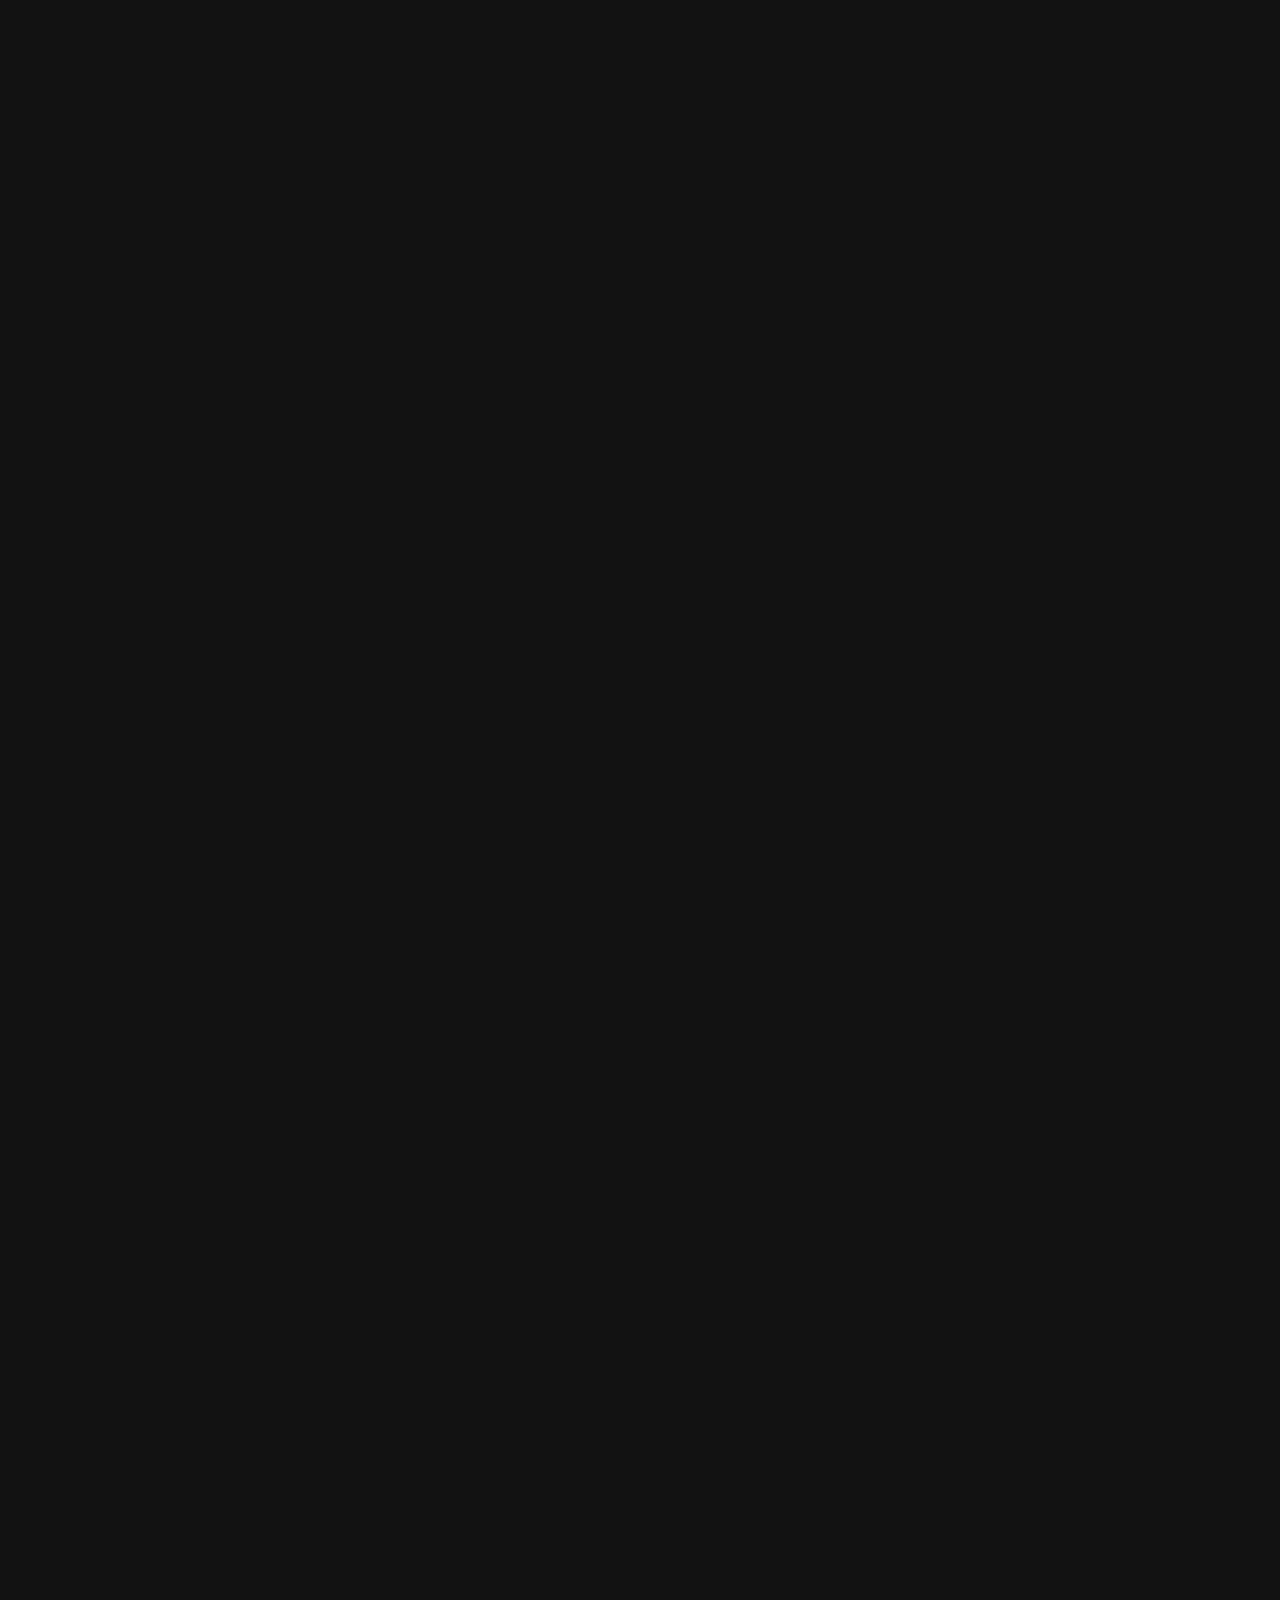
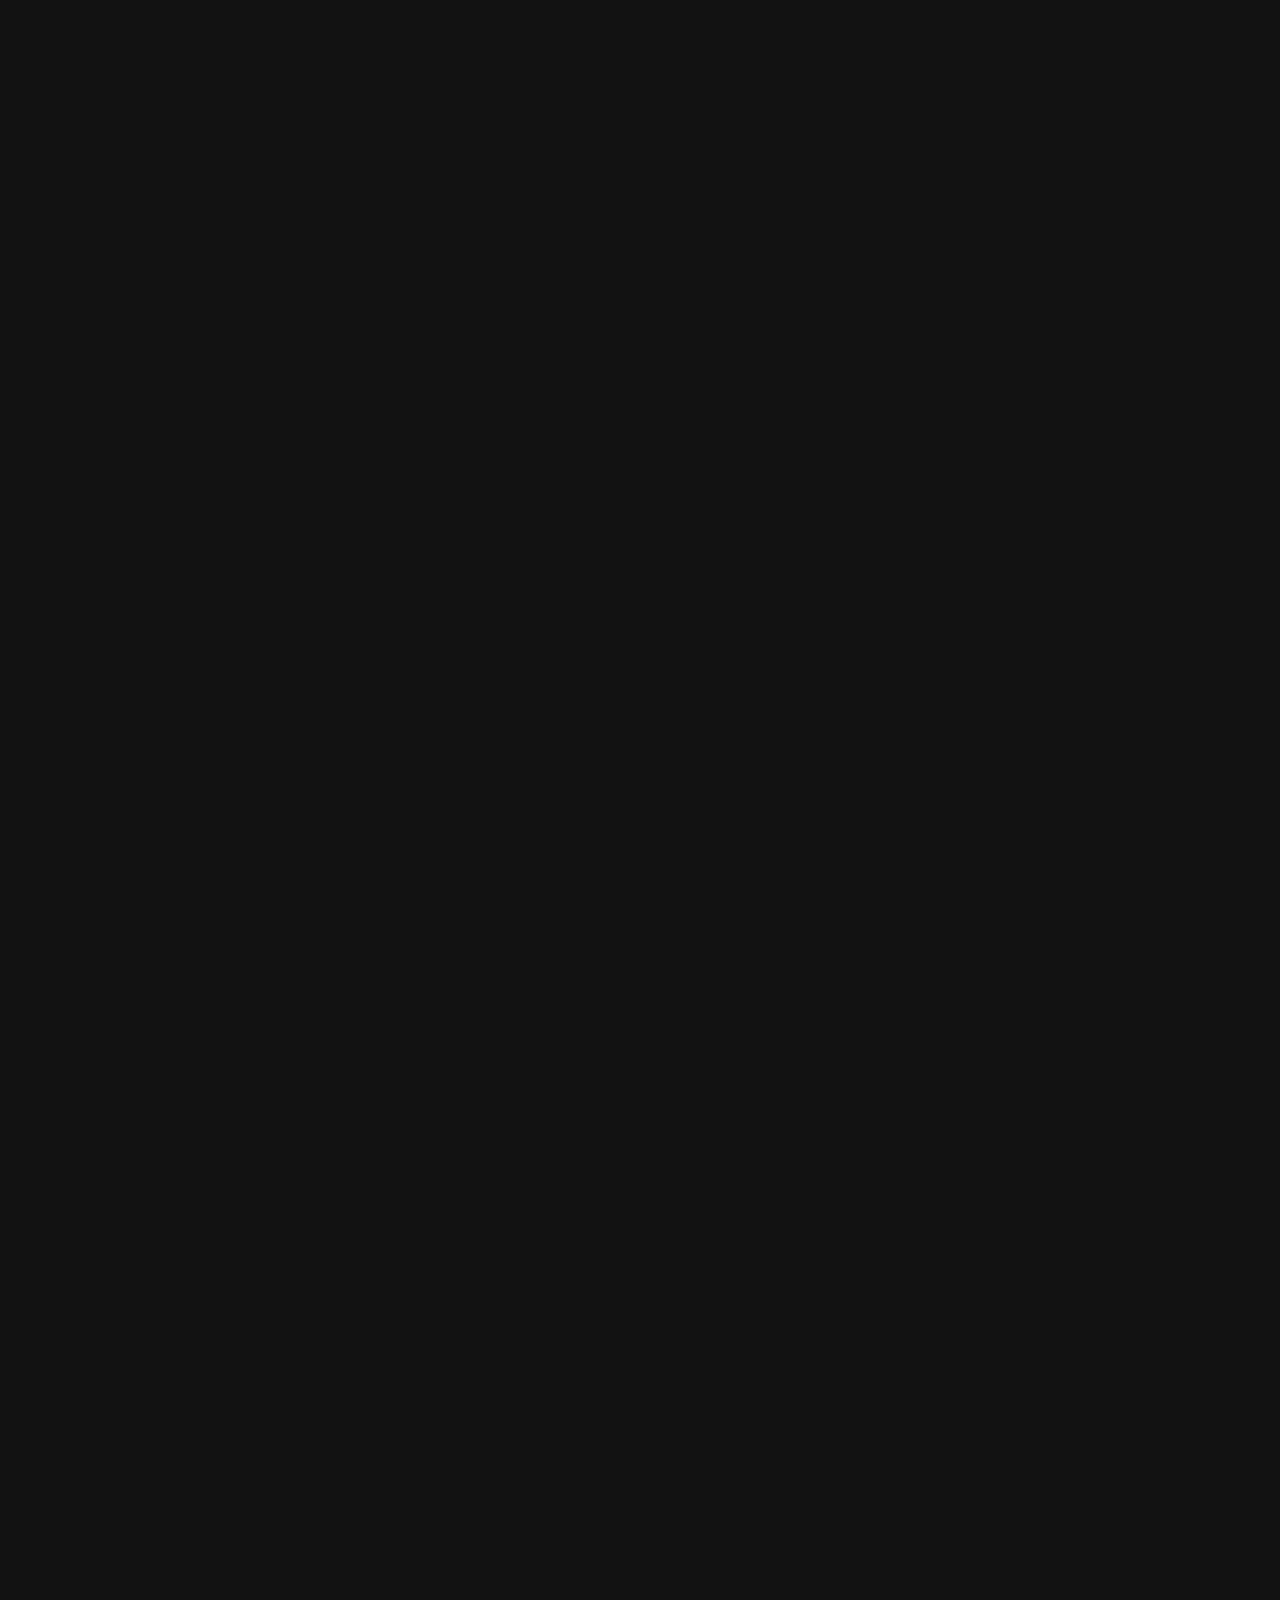
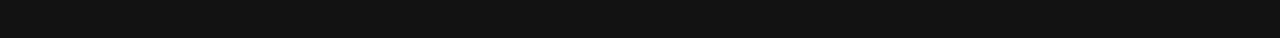
==== index.html @ 4ba75c96 "test" ====
<!DOCTYPE html> 
<html lang="en">
    <head>
        <meta charset="UTF-8">
        <meta name="viewport" content="width=device-width, initial-scale=1.0">
        <title>The Qubic India Academy</title>
        <link rel="stylesheet" href="styles.css">
        <link rel="preconnect" href="https://fonts.googleapis.com">
        <link href="https://fonts.googleapis.com/css2?family=Montserrat:wght@400;700&family=Roboto:wght@400;500&display=swap" rel="stylesheet">
        <link rel="stylesheet" href="https://cdnjs.cloudflare.com/ajax/libs/font-awesome/6.0.0-beta3/css/all.min.css">
        <link rel="preload" href="https://fonts.googleapis.com/css2?family=Montserrat:wght@400;700&display=swap" as="style">
    </head>
    
<body>
    <!-- Navbar -->
    <nav class="navbar scroll-animate fade-in" style="margin-top: 1%;">
        <!-- Logo Section -->
        <span class="logo">Qubic India</span>
    
        <!-- Hamburger Menu -->
        <div class="hamburger" onclick="toggleMenu()">
            <span></span>
            <span></span>
            <span></span>
        </div>
    
        <!-- Navbar Links -->
        <div class="navbar-links">
            <a href="#home">Home</a>
            <a href="#promotion">Join Us</a>
            <a href="#contact">Contact Us</a>
        </div>
    </nav>
    
    
    <!-- Intro Section -->
    <section class="intro scroll-animate fade-in-up">
        <div class="intro-overlay" id="home">
            <h1 class="intro-title">The Qubic India Academy-Qubic India Academys: <span>"Where Passion Meets Prosperity"</span></h1>
            <p class="intro-subtitle">www.theQubic India Academy.org</p>
            <p class="intro-description">The Qubic India Academy offers a unique opportunity to cultivate and monetize your passion.</p>
            <a href="#contact" class="intro-button">Contact Us</a>
        </div>
    </section>

    <!-- Hero Section -->
    <section class="hero scroll-animate fade-in-up">
        <div class="hero-content">
            <h1>Where Passion Meets Prosperity</h1>
            <p>Your platform to inspire, innovate, and connect with like-minded individuals.</p>
            <a href="#discover" class="button">Discover More</a>
            <a href="#contact" class="button">Contact Us</a>
        </div>
        <img src="hero.jpeg" alt="Hero Image" class="hero-image scroll-animate zoom-in">
    </section>

<!-- Combined Promotion Section -->
<section class="promotion-section scroll-animate fade-in-up" id="promotion">
    <div class="promotion-container">
        <h2>Promote Your Passion with Us</h2>
        <p>Join our platform to gain visibility, connect with students, and share your knowledge in our active WhatsApp community. Choose your role and start building your presence with us today.</p>
        
        <!-- Image Collage -->
        <div class="product-container">
            <div class="product-card">
              <img src="collage1.jpeg" alt="Laptop Image">
              <h3>School Qubic</h3>
              <p>College Professor</p>
              <p>Online</p>
              <a href="https://chat.whatsapp.com/Lqp42fAuw1m9SaA9fBCMUI" class="button">Register</a>
            </div>
            <div class="product-card">
              <img src="collage2.jpeg" alt="Laptop Image">
              <h3>University Qubic</h3>
              <p>School Tutors</p>
              <p>Online</p>
              <a href="https://chat.whatsapp.com/Dmw1UHShYeO2arxTDkaR04" class="button">Register</a>
            </div>
            <div class="product-card">
                <img src="collage3.jpeg" alt="Laptop Image">
                <h3>Students</h3>
                <p>School</p>
                <p>College</p>
                <a href="https://chat.whatsapp.com/CHOreCdn60x6KGXf3pSgVW" class="button">Register</a>
            </div>
            <div class="product-card">
                <img src="collage1.jpeg" alt="Laptop Image">
                <h3>Job Seekers</h3>
                <p>Teachers</p>
                <p>Lecturers</p>
                <a href="https://chat.whatsapp.com/BmWNM4pApH83PEam8hCL2c" class="button">Register</a>
            </div>
          </div>

        <!-- Join Button -->
        <button class="join-button" onclick="redirectToForm()">Be a Part of Us</button>
    </div>




    <!-- Contact Form Section -->
    <section class="contact scroll-animate fade-in-up" id="contact">
        <h2>Let's Connect</h2>
        <form action="https://formsubmit.co/academyqubic@gmail.com" method="POST">
            <input type="text" name="name" placeholder="Your Name" required>
            <input type="email" name="email" placeholder="Your Email" required>
            <textarea name="message" placeholder="Your Message" required></textarea>
            <button type="submit">Submit</button>
        </form>
    </section>

    <!-- Footer -->
    <footer class="footer scroll-animate fade-in">
        <p>Contact us at: academyqubic@gmail.com | +91 8095178797 </p>
        <div class="socials">
            <a href="https://www.instagram.com/qubic.india/profilecard/?igsh=MXRkcHRwcWY1dXB5aw==">Instagram</a>
            <a href="https://www.instagram.com/qubic.india/profilecard/?igsh=MXRkcHRwcWY1dXB5aw==">X</a>
            <a href="https://www.instagram.com/qubic.india/profilecard/?igsh=MXRkcHRwcWY1dXB5aw==">Facebook</a>
        </div>
        <p>&copy; 2024 The Qubic India Academy</p>
    </footer>

    <script src="scripts.js"></script>
</body>
</html>
---- styles.css ----
/* General styles */
* {
    margin: 0;
    padding: 0;
    box-sizing: border-box;
}
body {
    font-family: 'Roboto', sans-serif;
    background-color: #121212;
    color: #e0e0e0;
    line-height: 1.6;
}
a {
    text-decoration: none;
    color: inherit;
    transition: color 0.3s ease;
}
a:hover {
    color: #f9a825;
}

/* Navbar */
/* General Navbar Styles */
.navbar {
    display: flex;
    justify-content: space-between;
    align-items: center;
    padding: 1rem 2rem;
    background-color: rgb(74 74 74 / 85%);
    backdrop-filter: blur(2px);
    box-shadow: inset -4px -3px 17px 8px rgb(61 61 61 / 50%);
    border-radius: 10px;
    margin: 0 auto;
    max-width: 1486px;
    position: sticky;
    top: 0;
    z-index: 1000;
    transition: background-color 0.3s ease;
}

/* Logo */
.logo {
    font-family: 'Montserrat', sans-serif;
    font-size: 1.8rem;
    font-weight: 700;
    color: #f9a825;
    transition: color 0.3s ease;
}

.logo:hover {
    color: #ffc107;
}

/* Navbar Links */
.navbar-links {
    display: none; /* Hidden initially */
    flex-direction: column;
    align-items: flex-start;
    gap: 1rem;
    background-color: rgb(74 74 74 / 90%);
    position: absolute;
    top: 100%;
    right: 1rem;
    padding: 1rem;
    border-radius: 10px;
    box-shadow: 0px 4px 8px rgba(0, 0, 0, 0.2);
    z-index: 999;
}

.navbar-links.active {
    display: flex;
}

.navbar-links a {
    color: #e0e0e0;
    font-size: 1rem;
    font-weight: 500;
    padding: 0.5rem 1rem;
    border-radius: 5px;
    transition: background-color 0.3s ease, color 0.3s ease;
}

.navbar-links a:hover {
    background-color: #333;
    color: #f9a825;
}

/* Hamburger Icon */
.hamburger {
    display: flex;
    flex-direction: column;
    justify-content: center;
    align-items: center;
    gap: 5px;
    cursor: pointer;
    position: sticky;
    top: 0;
}

.hamburger span {
    width: 25px;
    height: 3px;
    background-color: #e0e0e0;
    transition: background-color 0.3s ease;
}

.hamburger:hover span {
    background-color: #f9a825;
}

/* Responsive Design */
@media (max-width: 768px) {
    .navbar-links {
        width: auto;
    }
}

@media (min-width: 769px) {
    .navbar-links {
        display: flex;
        flex-direction: row;
        gap: 2rem;
        position: static;
        background: none;
        box-shadow: none;
        padding: 0;
    }

    .hamburger {
        display: none; /* Hide hamburger on larger screens */
    }
}

/* Intro Section */
.intro {
    background-image: url('images/background.jpg');
    background-size: cover;
    background-position: center;
    background-repeat: no-repeat;
    padding: 8rem 1rem;
    color: #f0f0f0;
    text-align: center;
    position: relative;
    display: flex;
    align-items: center;
    justify-content: center;
    height: 100vh;
    overflow: hidden;
    border-radius: 15px;
    margin: 1rem auto;
    max-width: 1200px;
}
.intro-overlay {
    background: rgba(0, 0, 0, 0.75);
    backdrop-filter: blur(10px);
    padding: 3rem;
    border-radius: 15px;
    box-shadow: 0px 8px 20px rgba(0, 0, 0, 0.5);
    position: relative;
    width: 90%;
    max-width: 800px;
}
.intro-title {
    font-size: 3rem;
    font-family: 'Montserrat', sans-serif;
    font-weight: 700;
    margin-bottom: 1.5rem;
}
.intro-title span {
    color: #f9a825;
    font-style: italic;
}
.intro-subtitle {
    font-size: 1.2rem;
    margin-bottom: 1.5rem;
}
.intro-description {
    font-size: 1.2rem;
    max-width: 600px;
    margin: 0 auto 2rem auto;
}
.intro-button {
    padding: 0.8rem 1.8rem;
    background-color: #f9a825;
    color: #121212;
    border-radius: 25px;
    font-size: 1.1rem;
    font-weight: 500;
    transition: background 0.3s, transform 0.2s;
}
.intro-button:hover {
    background-color: #ffc107;
    transform: scale(1.05);
}

/* Hero, Programs, and Other Sections */
.section {
    margin: 2rem auto;
    max-width: 1200px;
    border-radius: 15px;
    padding: 3rem;
    color: #e0e0e0;
    background: rgba(20, 20, 20, 0.9);
    backdrop-filter: blur(5px);
}
.hero, .programs, .collage, .contact {
    margin: 1rem;
}
.section h2 {
    font-family: 'Montserrat', sans-serif;
    font-size: 2.2rem;
    margin-bottom: 1.5rem;
}

/* Hero Section */
/* Hero Section */
.hero {
    display: flex;
    align-items: center;
    padding: 5rem 1rem;
    background-color: rgba(30, 30, 30, 0.9);
    backdrop-filter: blur(5px);
    border-radius: 15px;
    text-align: left;
    flex-wrap: wrap;
    margin: 1rem auto;
    max-width: 1200px;
}

.hero-content {
    flex: 1 1 60%; /* Allows content to take up 60% of width */
    max-width: 600px;
    padding: 1rem;
    animation: fadeIn 2s ease-in;
}

.hero-content h1 {
    font-family: 'Montserrat', sans-serif;
    font-size: 2.5rem;
    font-weight: bold;
    margin-bottom: 1rem;
    color: #f0f0f0;
}

.hero-content p {
    font-size: 1.2rem;
    line-height: 1.6;
    color: #d3d3d3;
    margin-bottom: 1.5rem;
}

.hero-image {
    flex: 1 1 40%; /* Allows image to take up 40% of width */
    max-width: 400px;
    animation: fadeInRight 2s ease-in;
    border-radius: 15px;
    overflow: hidden;
    margin-left: 1rem;
}

.button {
    display: inline-block;
    margin-top: 1rem;
    padding: 0.7rem 1.5rem;
    color: #333;
    background-color: #f9a825;
    border-radius: 20px;
    font-weight: 500;
    transition: background 0.3s, transform 0.2s;
    text-align: center;
}
.button:hover {
    background-color: #ffc107;
    transform: scale(1.05);
}

/* Programs Section */
.programs {
    background-image: url('programs-background.jpeg');
    background-size: cover;
    background-position: center;
    background-repeat: no-repeat;
    padding: 3rem;
    text-align: center;
    color: #fff;
    border-radius: 15px;
}
.programs-container {
    background: rgba(0, 0, 0, 0.6);
    padding: 2rem;
    border-radius: 15px;
    max-width: 800px;
    margin: 0 auto;
}

/* Collage Section */

/* Contact Section */
/* Contact Section */
.contact {
    padding: 4rem 2rem;
    text-align: center;
    background-color: rgba(20, 20, 20, 0.9);
    backdrop-filter: blur(5px);
    border-radius: 15px;
    margin: 2rem auto;
    max-width: 800px;
    box-shadow: 0px 8px 20px rgba(0, 0, 0, 0.3);
}

.contact h2 {
    font-family: 'Montserrat', sans-serif;
    font-size: 2rem;
    color: #f9a825;
    margin-bottom: 1.5rem;
}

.contact p {
    font-size: 1.1rem;
    color: #d3d3d3;
    margin-bottom: 2rem;
    line-height: 1.6;
}

.contact form {
    display: flex;
    flex-direction: column;
    gap: 1.2rem;
    max-width: 600px;
    margin: 0 auto;
}

.contact input, .contact textarea {
    padding: 1rem;
    border: 1px solid #555;
    border-radius: 10px;
    background-color: #333;
    color: #e0e0e0;
    font-size: 1rem;
    transition: border-color 0.3s ease;
}

.contact input:focus, .contact textarea:focus {
    outline: none;
    border-color: #f9a825;
}

.contact textarea {
    resize: vertical;
    min-height: 150px;
}

.contact button {
    padding: 1rem;
    background-color: #f9a825;
    color: #121212;
    font-size: 1.1rem;
    font-weight: 500;
    border: none;
    border-radius: 10px;
    cursor: pointer;
    transition: background-color 0.3s ease, transform 0.2s ease;
}

.contact button:hover {
    background-color: #ffc107;
    transform: scale(1.05);
}


/* Footer */
.footer {
    padding: 2rem;
    text-align: center;
    background-color: rgba(20, 20, 20, 0.9);
    border-radius: 15px;
    margin: 1rem auto;
    max-width: 1200px;
}
.socials a {
    font-size: 1.5rem;
    margin: 0 0.5rem;
    color: #f9a825;
    transition: color 0.3s;
}
.socials a:hover {
    color: #ffc107;
}

/* Animations */
@keyframes fadeIn {
    from { opacity: 0; }
    to { opacity: 1; }
}
@keyframes fadeInRight {
    from { opacity: 0; transform: translateX(50px); }
    to { opacity: 1; transform: translateX(0); }
}
@keyframes fadeInUp {
    from { opacity: 0; transform: translateY(20px); }
    to { opacity: 1; transform: translateY(0); }
}
@keyframes zoomIn {
    from { opacity: 0; transform: scale(0.8); }
    to { opacity: 1; transform: scale(1); }
}

/* Scroll Animation Styles */
.scroll-animate {
    opacity: 0;
    transition: opacity 0.5s ease, transform 0.5s ease;
}

.animate.fade-in-up {
    animation: fadeInUp 0.8s forwards;
}

.animate.fade-in {
    animation: fadeIn 0.8s forwards;
}

.animate.zoom-in {
    animation: zoomIn 0.8s forwards;
}

/* Responsive Adjustments */
@media (max-width: 768px) {
    .navbar {
        padding: 1rem 1.5rem;
    }
    .navbar a {
        font-size: 0.9rem;
        padding: 0.4rem 0.8rem;
    }
    .logo {
        font-size: 1.5rem;
    }
    .intro-title {
        font-size: 1.7rem;
    }
    .intro-description {
        font-size: 1rem;
    }
    .intro-button {
        font-size: 1rem;
    }
    .hero-content, .hero-image {
        max-width: 100%;
    }
    .collage-content, .collage-images {
        flex: 1 1 100%;
    }
}
/* Promotion Section */
/* Promotion Section */
.promotion-section {
    padding: 4rem 2rem;
    text-align: center;
    background-color: rgba(20, 20, 20, 0.9);
    color: #e0e0e0;
    border-radius: 15px;
    margin: 2rem auto;
    max-width: 1000px;
    backdrop-filter: blur(5px);
}

.promotion-section h2 {
    font-family: 'Montserrat', sans-serif;
    font-size: 2.2rem;
    color: #f9a825;
    margin-bottom: 1.5rem;
}

.promotion-section p {
    font-size: 1.1rem;
    line-height: 1.6;
    margin-bottom: 2rem;
}

.join-button {
    padding: 0.8rem 1.8rem; /* Spacing for a comfortable clickable area */
    background-color: #f9a825; /* Primary yellow color */
    color: #121212; /* Dark text for good contrast */
    border: none; /* Remove any default browser border */
    border-radius: 25px; /* Rounded corners for modern look */
    font-size: 1.1rem; /* Font size for better readability */
    font-weight: 500; /* Medium weight for emphasis */
    cursor: pointer; /* Pointer cursor on hover */
    transition: background 0.3s, transform 0.2s; /* Smooth transition for hover effects */
    margin-top: 20px; /* Add space above the button */
}

.join-button:hover {
    background-color: #ffc107; /* Lighter yellow for hover */
    transform: scale(1.05); /* Slight zoom on hover for interactivity */
}

.product-container {
    display: flex;
    flex-wrap: wrap;
    justify-content: center;
    gap: 20px;
    margin-bottom: 20px; /* Add spacing below the cards */
}


/* Collage Images */
.collage-images {
    display: flex;
    flex-wrap: wrap;
    gap: 1.8rem;
    justify-content: center;
    margin-bottom: 2rem;
}

.collage-images img {
    width: 100%;
    max-width: calc(40% - 0.5rem);
    height: auto;
    border-radius: 15px;
    transition: transform 0.3s ease-in-out;
    object-fit: cover;
}
.collage-images img:hover {
    transform: scale(1.05);
    z-index: 1;
}

/* Modal for Join Form */
.modal {
    display: none;
    position: fixed;
    top: 0;
    left: 0;
    width: 100%;
    height: 100%;
    background: rgba(0, 0, 0, 0.7);
    justify-content: center;
    align-items: center;
    z-index: 1000;
    opacity: 0;
    transition: opacity 0.3s ease;
}

.modal-content {
    background-color: #333;
    padding: 2rem;
    border-radius: 10px;
    max-width: 500px;
    width: 100%;
    position: relative;
    text-align: left;
}

.modal-content h3 {
    color: #f9a825;
    margin-bottom: 1rem;
    text-align: center;
}

.modal-content input, .modal-content select {
    width: 100%;
    padding: 0.8rem;
    margin-bottom: 1rem;
    border-radius: 5px;
    border: none;
    background-color: #444;
    color: #e0e0e0;
}
.modal.show-modal {
    opacity: 1;
}

.close-button {
    position: absolute;
    top: 10px;
    right: 20px;
    font-size: 1.5rem;
    color: #fff;
    cursor: pointer;
}
.product-container {
    display: flex;
    flex-wrap: nowrap; /* Prevent wrapping */
    justify-content: space-between; /* Space between the cards */
    gap: 20px; /* Adjust gap if necessary */
}

.product-card {
    flex: 1; /* Distribute space equally among the cards */
    max-width: 300px; /* Fixed width */
    height: auto; /* Adjust height dynamically */
    display: flex;
    flex-direction: column;
    align-items: center;
    text-align: center;
    border: 1px solid #ddd;
    border-radius: 8px;
    overflow: hidden;
    box-shadow: 0 4px 8px rgba(0, 0, 0, 0.1);
    transition: transform 0.3s ease, box-shadow 0.3s ease; /* Smooth zoom transition */
    padding: 15px;
}

.product-card img {
    width: 100%;
    height: 200px; /* Ensures uniform image height */
    object-fit: cover;
    border-radius: 8px;
    margin-bottom: 15px; /* Space below image */
}

.product-card h3 {
    font-size: 1.1rem;
    margin: 10px -13px;
}

.product-card p {
    font-size: 1rem;
    color: #555;
    margin: 0px 0;
}

.product-card a.button {
    margin-top: 15px;
    padding: 10px 20px;
    text-decoration: none;
    color: #fff;
    background-color: #007bff;
    border-radius: 4px;
    transition: background-color 0.3s ease;
}

.product-card a.button:hover {
    background-color: #0056b3;
}

.product-card:hover {
    transform: scale(1.05); /* Slight zoom */
    box-shadow: 0 8px 16px rgba(0, 0, 0, 0.2); /* Enhance shadow */
}




/*form*/
.custom-form {
    max-width: 500px;
    margin: 50px auto;
    padding: 20px;
    background: #1e1e1e;
    border-radius: 8px;
    box-shadow: 0 4px 10px rgba(0, 0, 0, 0.5);
}

.custom-form h2 {
    text-align: center;
    margin-bottom: 20px;
    color: #ffcc00;
}

/* Form Fields */
.custom-form label {
    display: block;
    margin-bottom: 8px;
    font-weight: bold;
    color: #ffcc00;
}

.custom-form input,
.custom-form select,
.custom-form button {
    width: 100%;
    padding: 12px;
    margin-bottom: 15px;
    border: none;
    border-radius: 4px;
    box-sizing: border-box;
    background-color: #2b2b2b;
    color: #ffffff;
}

.custom-form input::placeholder,
.custom-form select::placeholder {
    color: #888888;
}

.custom-form input[type="checkbox"] {
    width: auto;
    margin-right: 10px;
}

.custom-form .checkbox-group label {
    display: flex;
    align-items: center;
    font-weight: normal;
}

/* Submit Button */
.custom-form button {
    background-color: #ffcc00;
    color: #333333;
    font-weight: bold;
    border: none;
    cursor: pointer;
    transition: all 0.3s ease-in-out;
}

.custom-form button:hover {
    background-color: #e6b800;
    transform: scale(1.02);
}

/* File Upload Styling */
.custom-form input[type="file"] {
    border: 1px solid #444444;
}

/* Responsive Design */
@media (max-width: 600px) {
    .custom-form {
        padding: 15px;
    }

    .custom-form button {
        font-size: 16px;
    }
    .product-container {
        display: flex; /* Keep flex layout */
        flex-direction: column; /* Stack cards vertically */
        align-items: center; /* Center the cards horizontally */
        gap: 20px; /* Add some spacing between the cards */
    }

    .product-card {
        max-width: 90%; /* Adjust card width to fit smaller screens */
    }
}
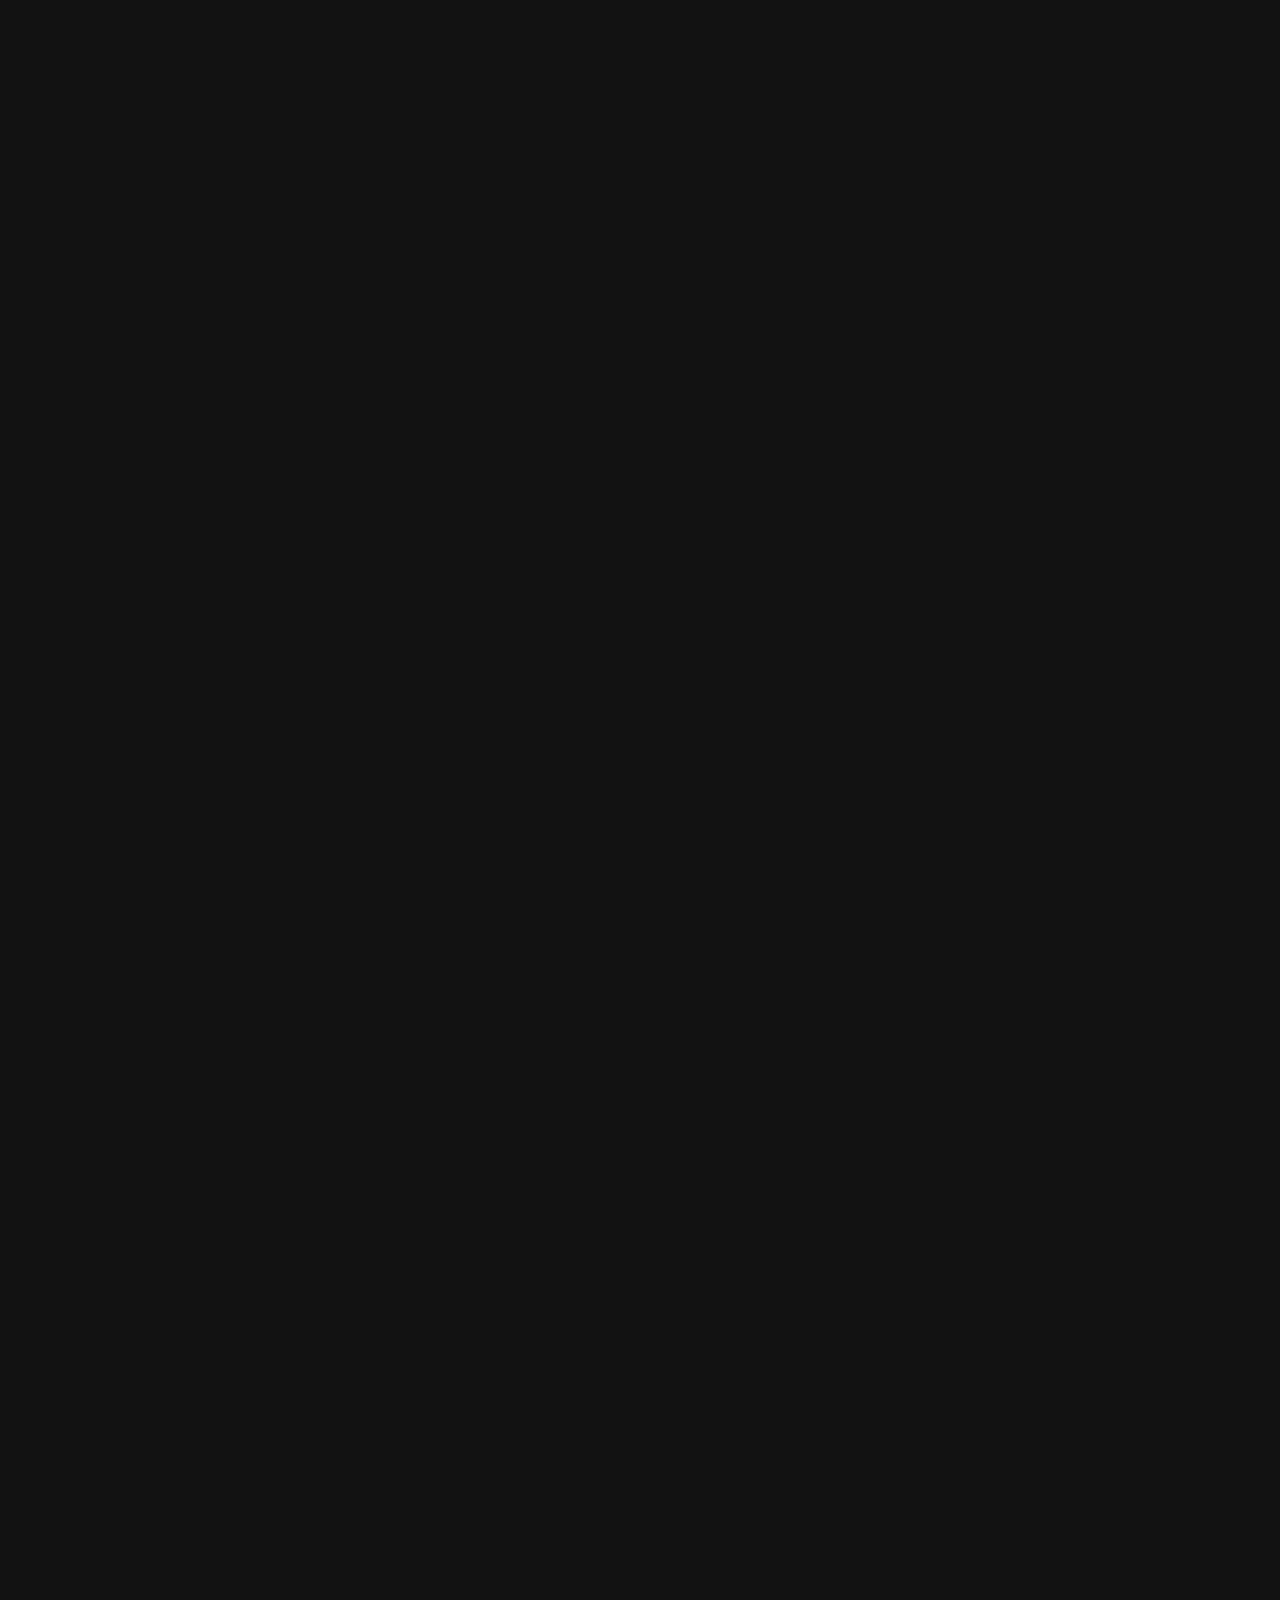
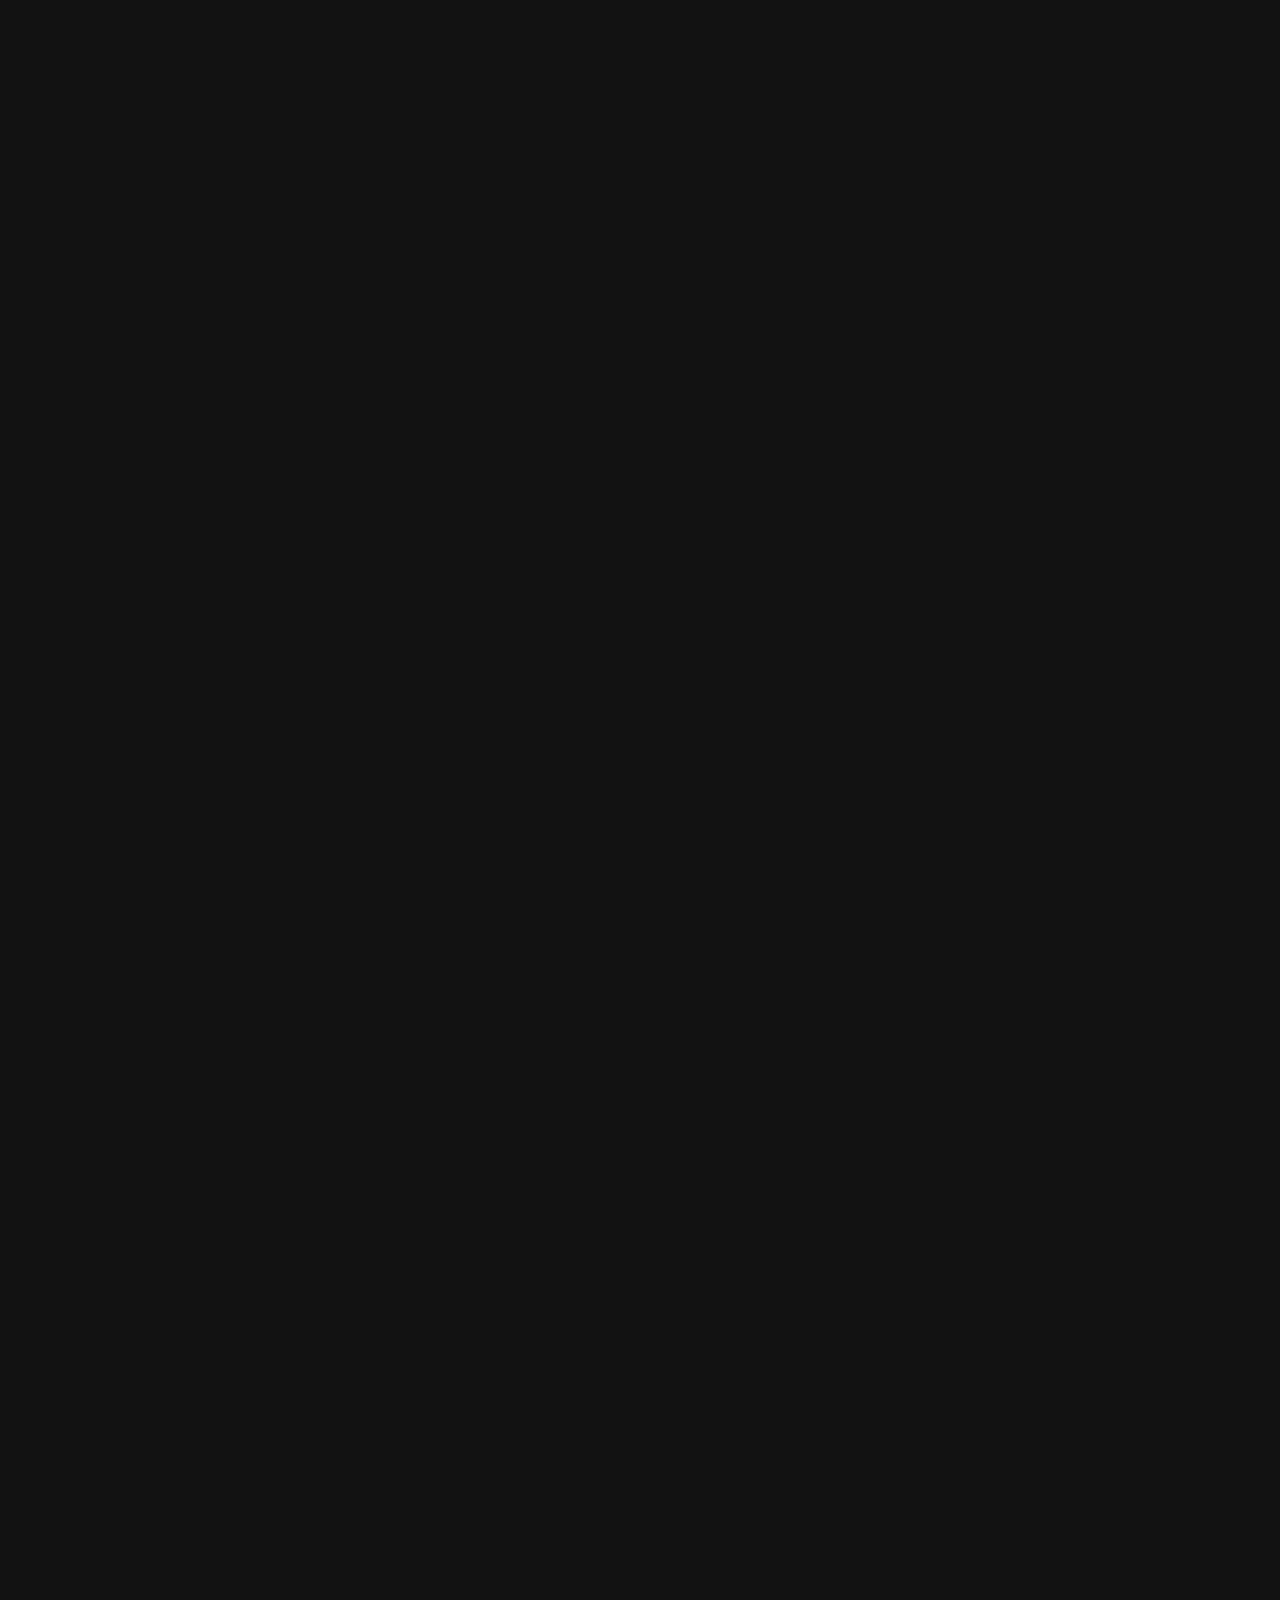
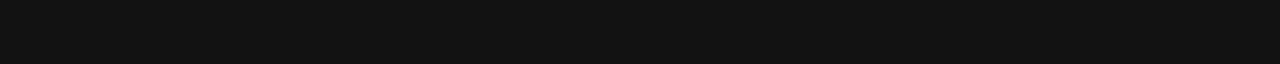
==== commit aca0771e: "Merge branch 'main' of https://github.com/Harsh-bansal03/testing" ====
--- a/index.html
+++ b/index.html
@@ -123,4 +123,8 @@
 
     <script src="scripts.js"></script>
 </body>
-</html>+<<<<<<< HEAD
+</html>
+=======
+</html>
+>>>>>>> 00c5694c468152fb9ebcb20680ae21822013376b
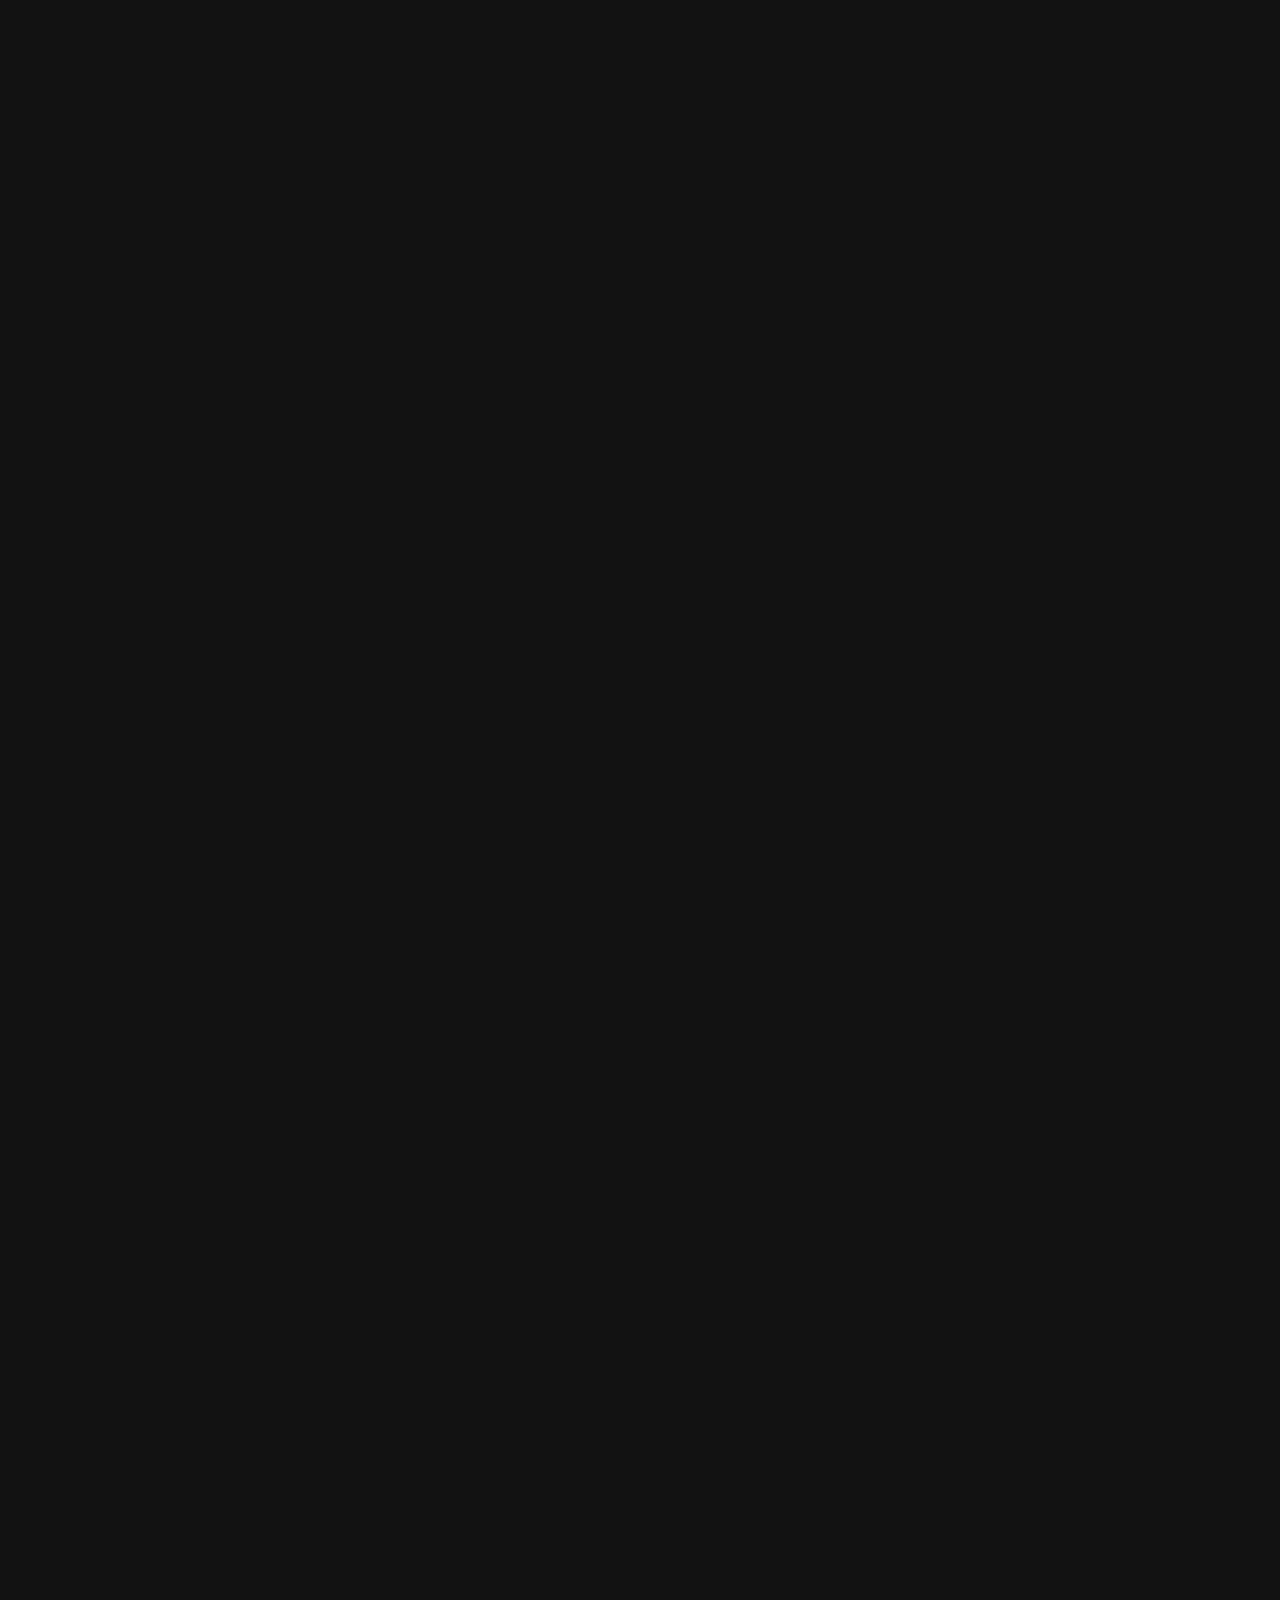
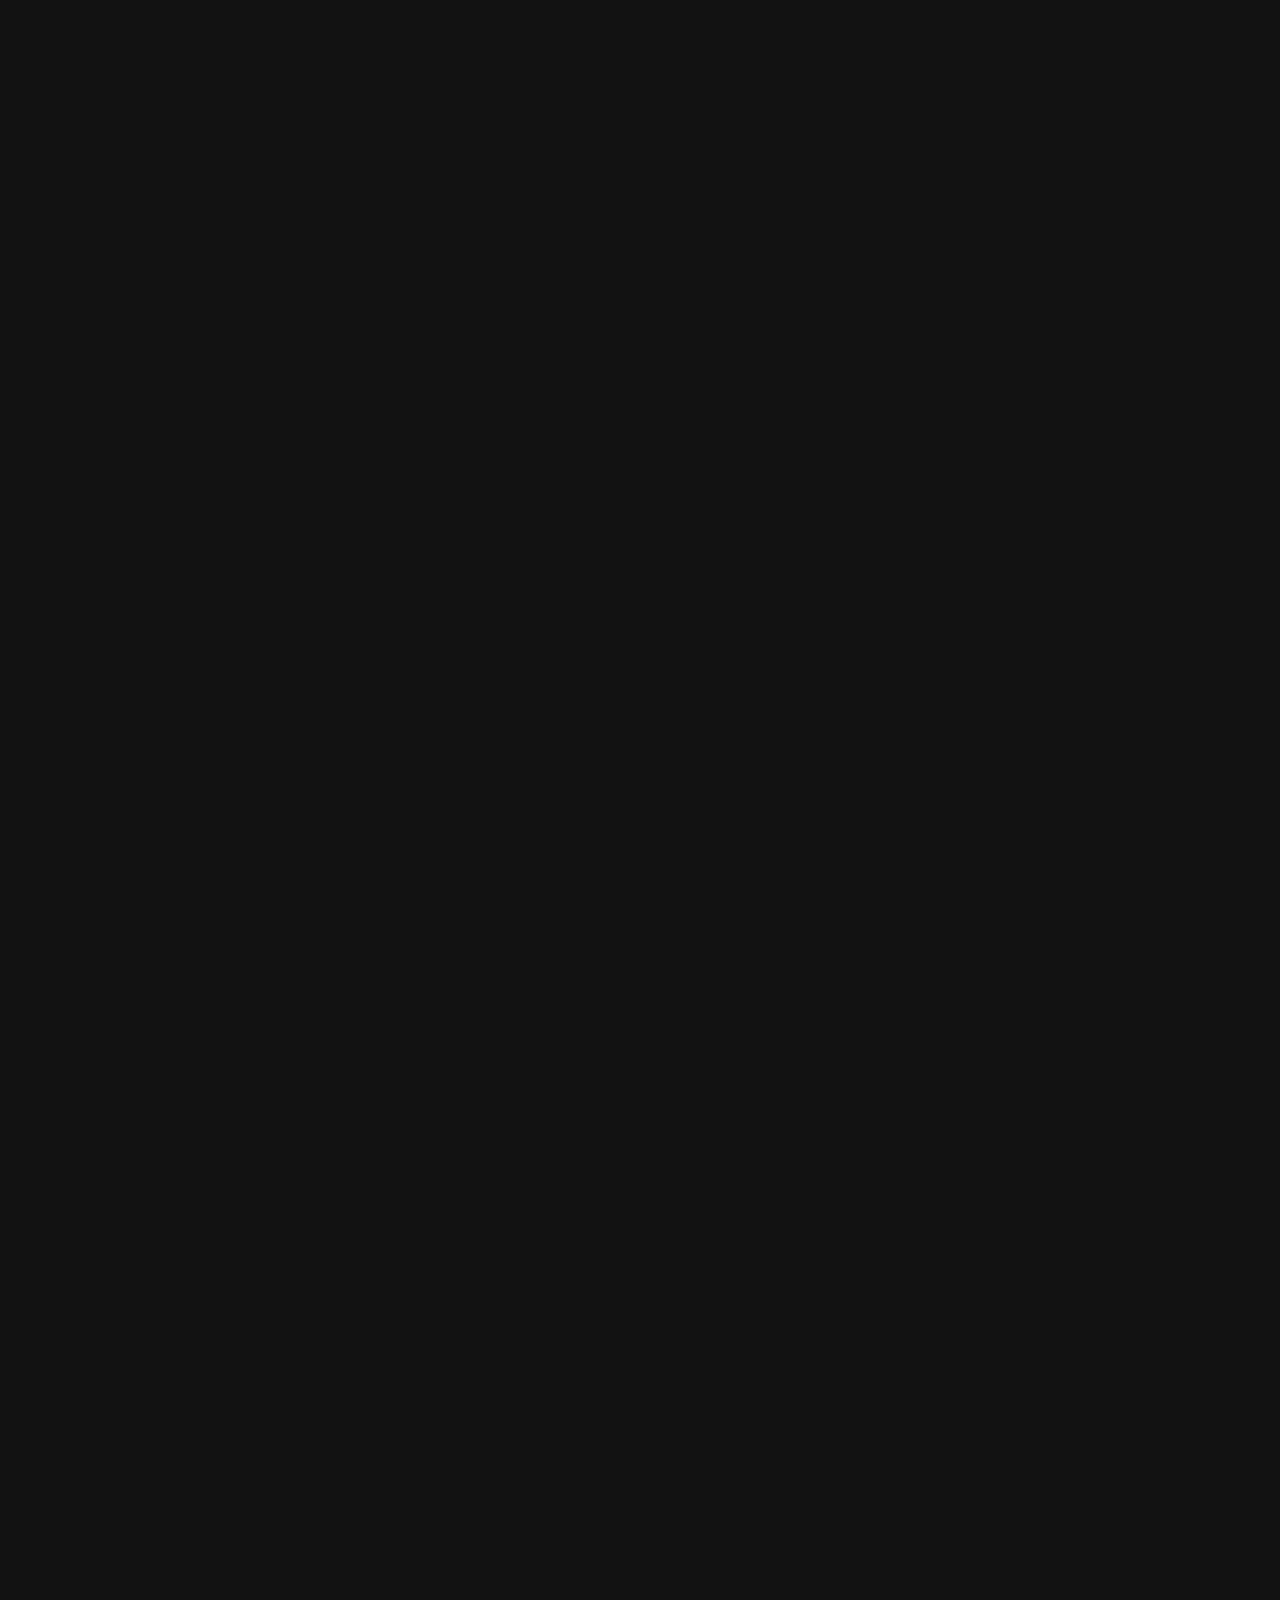
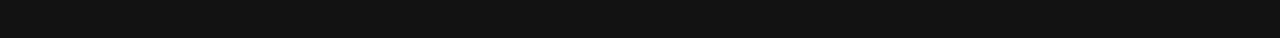
==== commit c97d776a: "index" ====
--- a/index.html
+++ b/index.html
@@ -123,8 +123,4 @@
 
     <script src="scripts.js"></script>
 </body>
-<<<<<<< HEAD
 </html>
-=======
-</html>
->>>>>>> 00c5694c468152fb9ebcb20680ae21822013376b
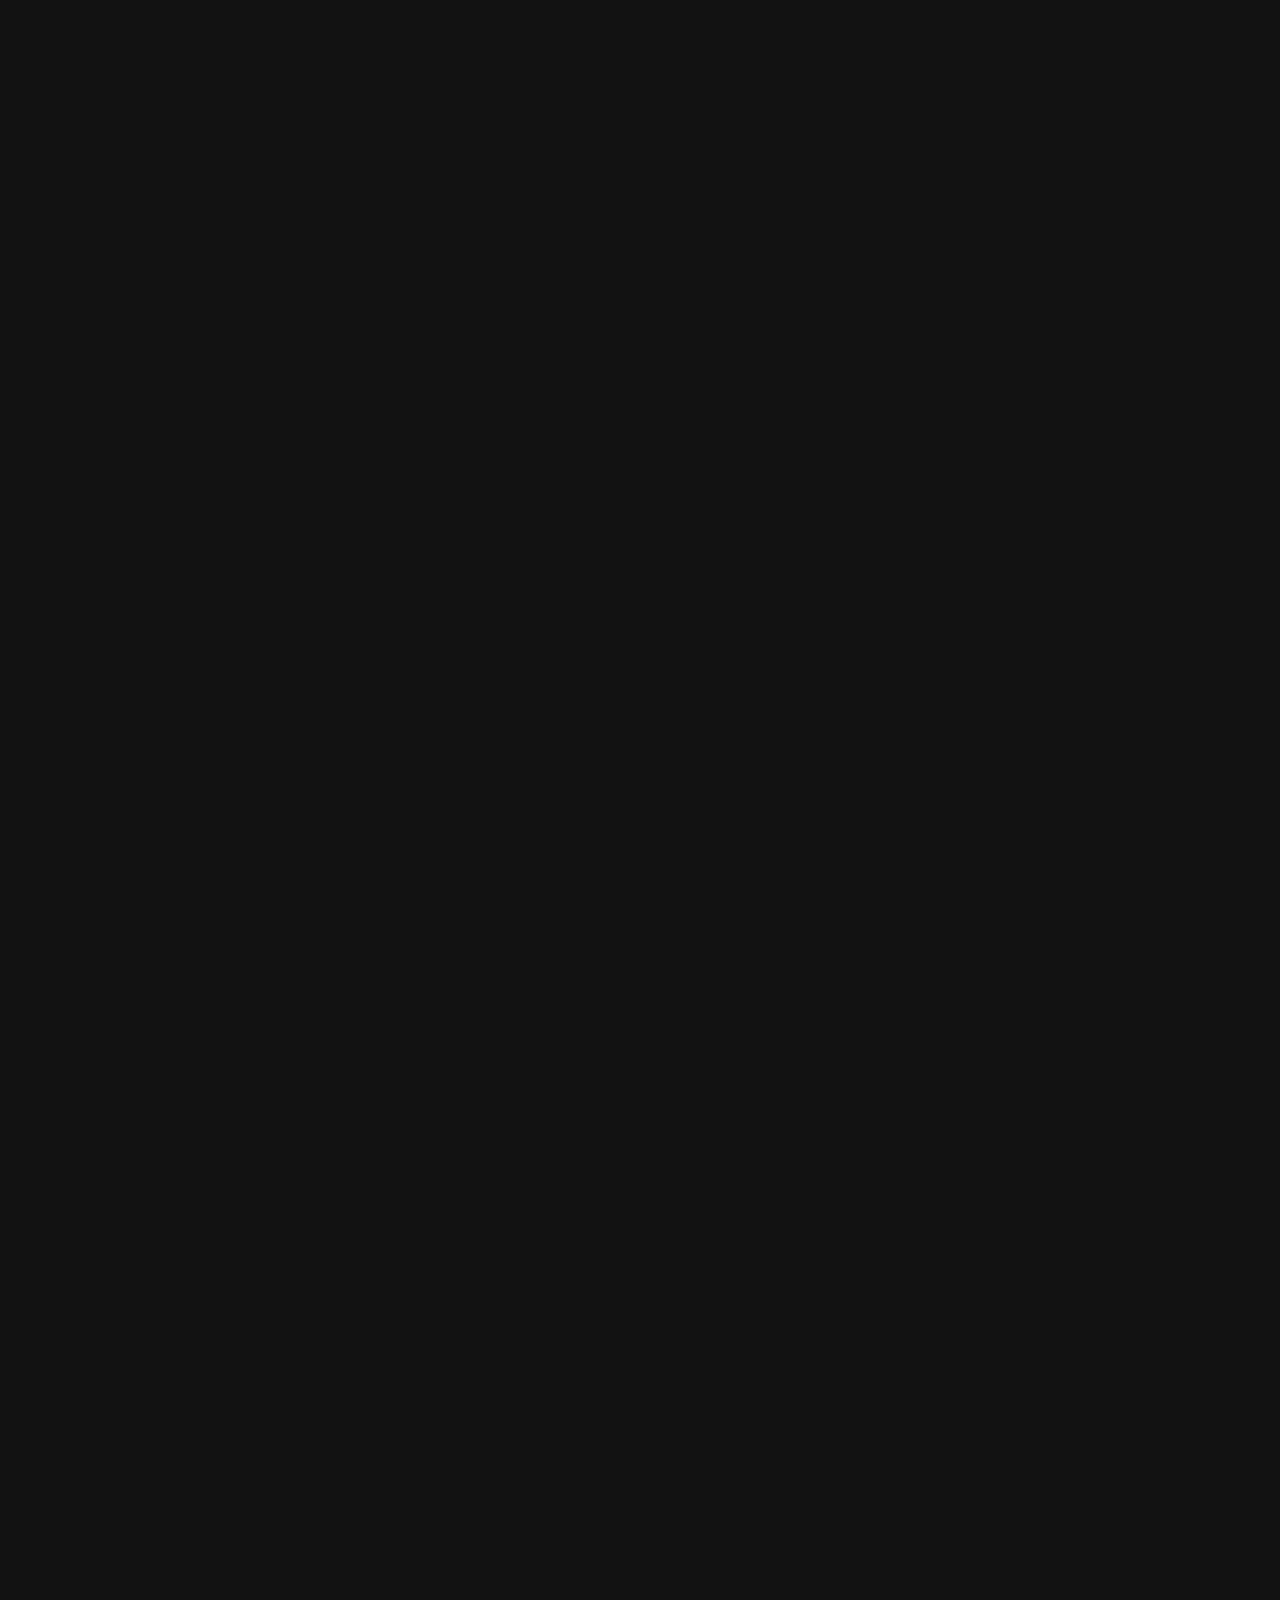
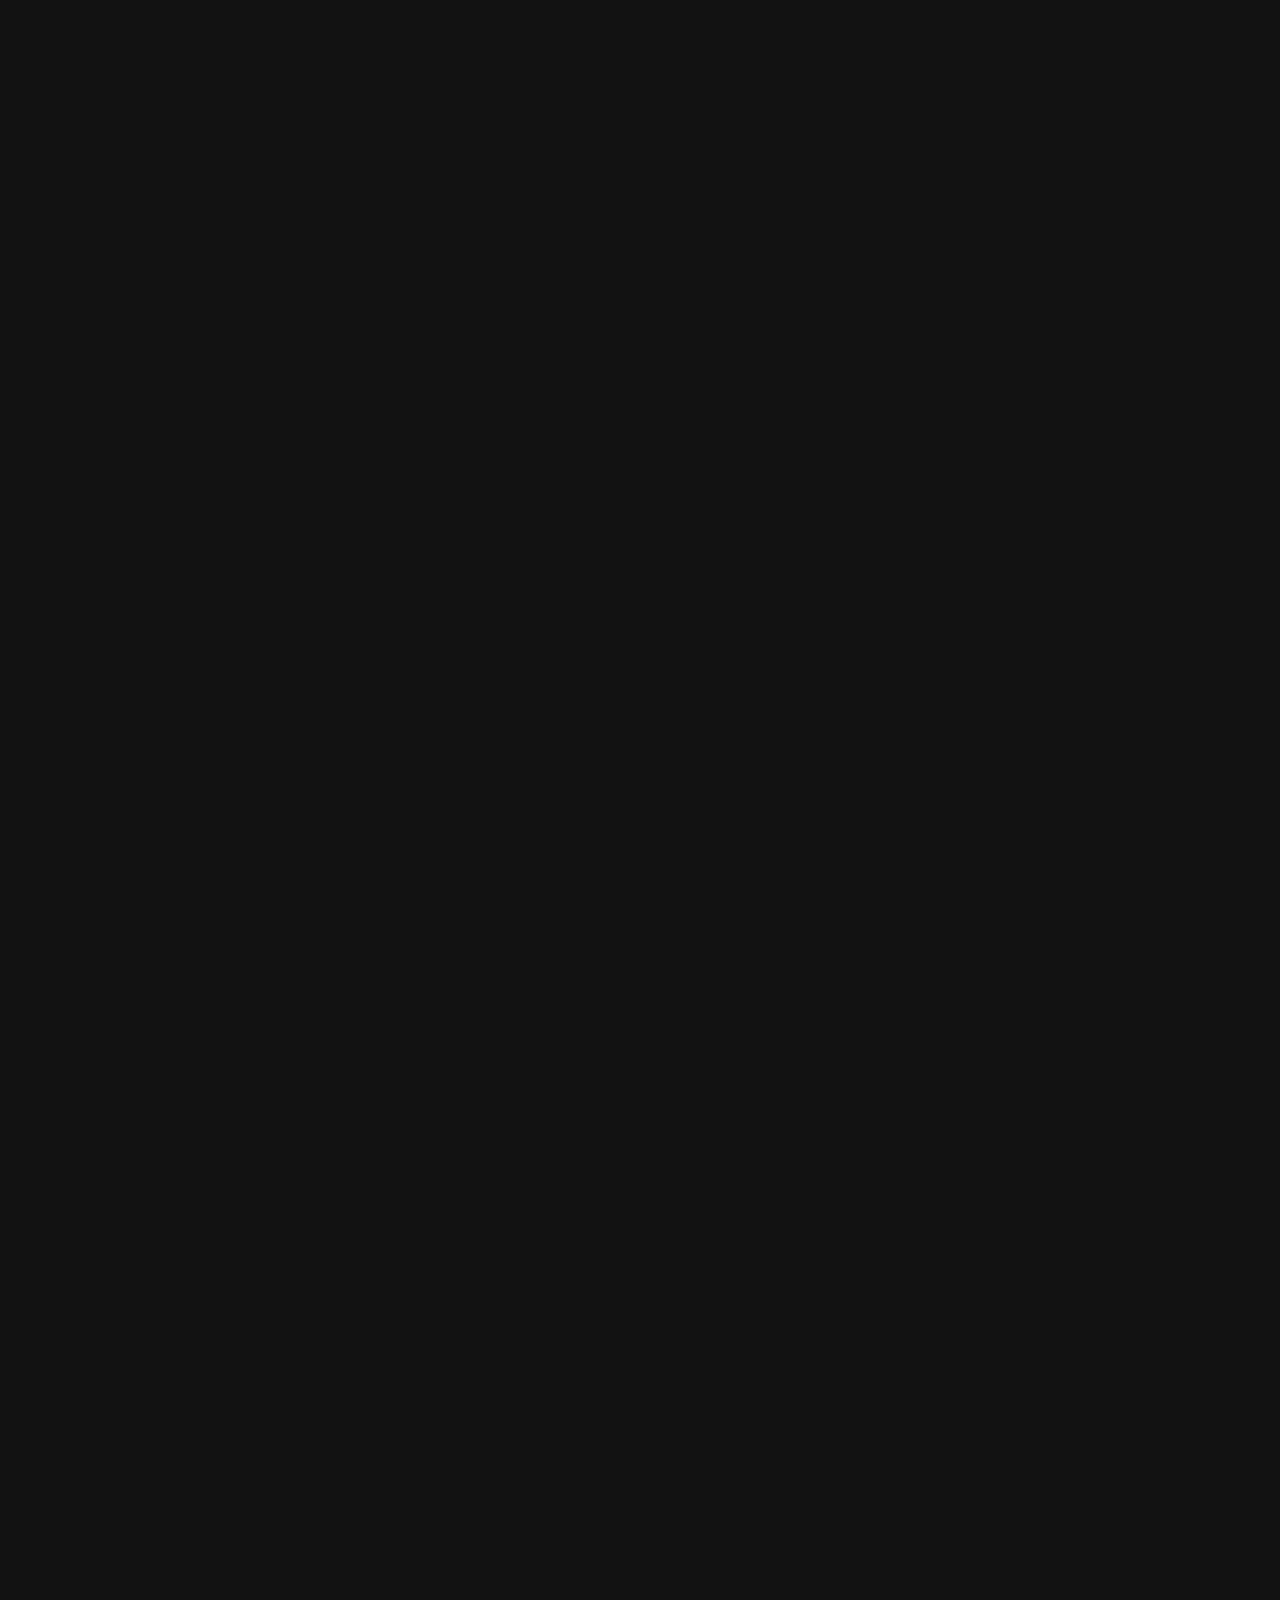
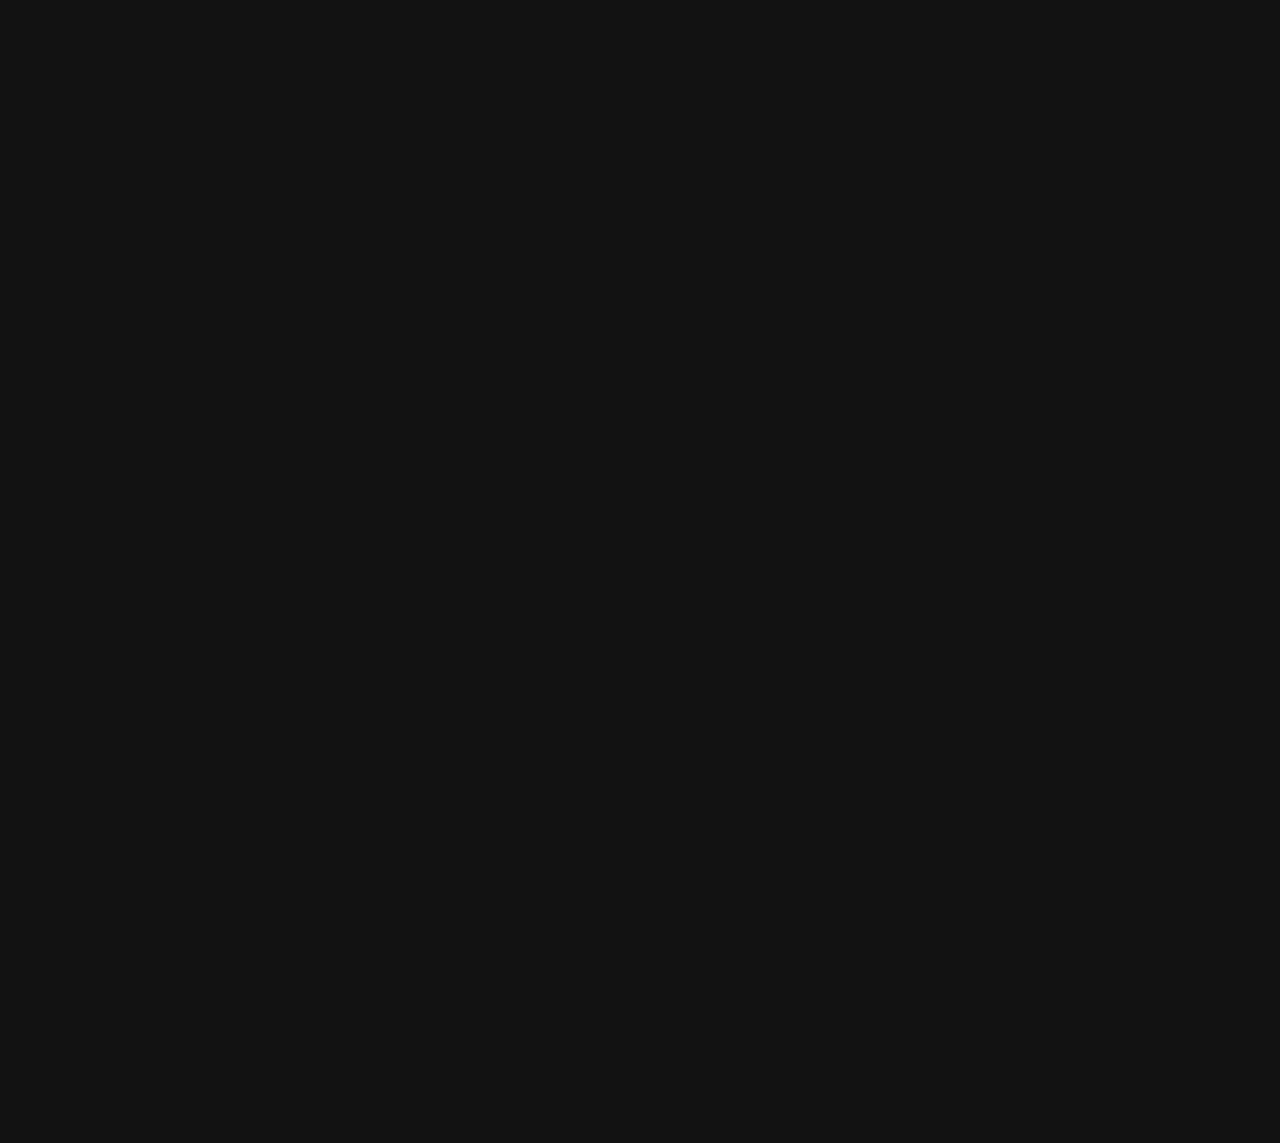
==== commit 2c9872cc: "linking form" ====
--- a/index.html
+++ b/index.html
@@ -1,29 +1,33 @@
-<!DOCTYPE html> 
+<!DOCTYPE html>
 <html lang="en">
-    <head>
-        <meta charset="UTF-8">
-        <meta name="viewport" content="width=device-width, initial-scale=1.0">
-        <title>The Qubic India Academy</title>
-        <link rel="stylesheet" href="styles.css">
-        <link rel="preconnect" href="https://fonts.googleapis.com">
-        <link href="https://fonts.googleapis.com/css2?family=Montserrat:wght@400;700&family=Roboto:wght@400;500&display=swap" rel="stylesheet">
-        <link rel="stylesheet" href="https://cdnjs.cloudflare.com/ajax/libs/font-awesome/6.0.0-beta3/css/all.min.css">
-        <link rel="preload" href="https://fonts.googleapis.com/css2?family=Montserrat:wght@400;700&display=swap" as="style">
-    </head>
-    
+
+<head>
+    <meta charset="UTF-8">
+    <meta name="viewport" content="width=device-width, initial-scale=1.0">
+    <title>The Qubic India Academy</title>
+    <link rel="stylesheet" href="styles.css">
+    <link rel="preconnect" href="https://fonts.googleapis.com">
+    <script src="https://cdn.jsdelivr.net/npm/sweetalert2@11"></script>
+    <link
+        href="https://fonts.googleapis.com/css2?family=Montserrat:wght@400;700&family=Roboto:wght@400;500&display=swap"
+        rel="stylesheet">
+    <link rel="stylesheet" href="https://cdnjs.cloudflare.com/ajax/libs/font-awesome/6.0.0-beta3/css/all.min.css">
+    <link rel="preload" href="https://fonts.googleapis.com/css2?family=Montserrat:wght@400;700&display=swap" as="style">
+</head>
+
 <body>
     <!-- Navbar -->
     <nav class="navbar scroll-animate fade-in" style="margin-top: 1%;">
         <!-- Logo Section -->
-        <span class="logo">Qubic India</span>
-    
+        <span class="logo">Qubic India Academy</span>
+
         <!-- Hamburger Menu -->
         <div class="hamburger" onclick="toggleMenu()">
             <span></span>
             <span></span>
             <span></span>
         </div>
-    
+
         <!-- Navbar Links -->
         <div class="navbar-links">
             <a href="#home">Home</a>
@@ -31,14 +35,15 @@
             <a href="#contact">Contact Us</a>
         </div>
     </nav>
-    
-    
+
+
     <!-- Intro Section -->
     <section class="intro scroll-animate fade-in-up">
         <div class="intro-overlay" id="home">
-            <h1 class="intro-title">The Qubic India Academy-Qubic India Academys: <span>"Where Passion Meets Prosperity"</span></h1>
+            <h1 class="intro-title">The Qubic India Academy : <span>"Where Passion Meets Prosperity"</span></h1>
             <p class="intro-subtitle">www.theQubic India Academy.org</p>
-            <p class="intro-description">The Qubic India Academy offers a unique opportunity to cultivate and monetize your passion.</p>
+            <p class="intro-description">The Qubic India Academy offers a unique opportunity to cultivate and monetize
+                your passion.</p>
             <a href="#contact" class="intro-button">Contact Us</a>
         </div>
     </section>
@@ -54,73 +59,130 @@
         <img src="hero.jpeg" alt="Hero Image" class="hero-image scroll-animate zoom-in">
     </section>
 
-<!-- Combined Promotion Section -->
-<section class="promotion-section scroll-animate fade-in-up" id="promotion">
-    <div class="promotion-container">
-        <h2>Promote Your Passion with Us</h2>
-        <p>Join our platform to gain visibility, connect with students, and share your knowledge in our active WhatsApp community. Choose your role and start building your presence with us today.</p>
-        
-        <!-- Image Collage -->
-        <div class="product-container">
-            <div class="product-card">
-              <img src="collage1.jpeg" alt="Laptop Image">
-              <h3>School Qubic</h3>
-              <p>College Professor</p>
-              <p>Online</p>
-              <a href="https://chat.whatsapp.com/Lqp42fAuw1m9SaA9fBCMUI" class="button">Register</a>
+    <!-- Combined Promotion Section -->
+    <section class="promotion-section scroll-animate fade-in-up" id="promotion">
+        <div class="promotion-container">
+            <h2>Promote Your Passion with Us</h2>
+            <p>Join our platform to gain visibility, connect with students, and share your knowledge in our active
+                WhatsApp community. Choose your role and start building your presence with us today.</p>
+
+            <!-- Image Collage -->
+            <div class="product-container">
+                <div class="product-card">
+                    <img src="collage1.jpeg" alt="Laptop Image">
+                    <h3>School Qubic</h3>
+                    <p>College Professor</p>
+                    <p>Online</p>
+                    <a href="https://chat.whatsapp.com/Lqp42fAuw1m9SaA9fBCMUI" class="button">Register</a>
+                </div>
+                <div class="product-card">
+                    <img src="collage2.jpeg" alt="Laptop Image">
+                    <h3>University Qubic</h3>
+                    <p>School Tutors</p>
+                    <p>Online</p>
+                    <a href="https://chat.whatsapp.com/Dmw1UHShYeO2arxTDkaR04" class="button">Register</a>
+                </div>
+                <div class="product-card">
+                    <img src="collage3.jpeg" alt="Laptop Image">
+                    <h3>Students</h3>
+                    <p>School</p>
+                    <p>College</p>
+                    <a href="https://chat.whatsapp.com/CHOreCdn60x6KGXf3pSgVW" class="button">Register</a>
+                </div>
+                <div class="product-card">
+                    <img src="collage1.jpeg" alt="Laptop Image">
+                    <h3>Job Seekers</h3>
+                    <p>Teachers</p>
+                    <p>Lecturers</p>
+                    <a href="https://chat.whatsapp.com/BmWNM4pApH83PEam8hCL2c" class="button">Register</a>
+                </div>
             </div>
-            <div class="product-card">
-              <img src="collage2.jpeg" alt="Laptop Image">
-              <h3>University Qubic</h3>
-              <p>School Tutors</p>
-              <p>Online</p>
-              <a href="https://chat.whatsapp.com/Dmw1UHShYeO2arxTDkaR04" class="button">Register</a>
+
+            <!-- Join Button -->
+            <!-- <button class="join-button" onclick="redirectToForm()">Be a Part of Us</button> -->
+        </div>
+
+        <section id="join-community">
+            <div class="form-container">
+              <h2>Join Our Community</h2>
+              <form method="post"
+                    action="https://script.google.com/macros/s/AKfycbyQMjeuiiGhgty8n9TeeMNt8dGwliA_OYd0fbQNbIDSAezZRz0p0lIBAYrI1qjE-kvL/exec"
+                    name="contact-form" enctype="multipart/form-data">
+                <label for="name">Your Name *</label>
+                <input type="text" id="name" name="name" placeholder="Enter your name" required>
+          
+                <label for="phone">Phone Number *</label>
+                <input type="tel" id="phone" name="phone" placeholder="+91" required>
+          
+                <label for="email">Your Email *</label>
+                <input type="email" id="email" name="email" placeholder="Enter your email" required>
+          
+                <label for="profile">Select Your Profile *</label>
+                <select id="profile" name="profile" required>
+                  <option value="">Choose your profile</option>
+                  <option value="teacher">School Teacher</option>
+                  <option value="student">Student</option>
+                  <option value="admin">College Tutor</option>
+                  <option value="job_seeker">Job Seeker</option>
+                </select>
+          
+                <label for="Board">Board *</label>
+                <select id="Board" name="Board" required>
+                  <option value="">Select your Board</option>
+                  <option value="CBSE">CBSE</option>
+                  <option value="ICSE">ICSE</option>
+                  <option value="State Board">State Board</option>
+                </select>
+          
+                <label for="subject">Subject *</label>
+                <input type="text" id="subject" name="subject" placeholder="Enter subject" required>
+          
+                <label>Locality</label>
+                <div class="checkbox-group">
+                  <div><label><input type="checkbox" name="locality" value="cvraman"> CV Raman Nagar</label></div>
+                  <div><label><input type="checkbox" name="locality" value="kaggadaspura"> Kaggadaspura</label></div>
+                  <div><label><input type="checkbox" name="locality" value="gmpalya"> GM Palya</label></div>
+                  <div><label><input type="checkbox" name="locality" value="malleshpalya"> Malleshpalya</label></div>
+                  <div><label><input type="checkbox" name="locality" value="bnarayanpura"> B Narayanpura</label></div>
+                  <div><label><input type="checkbox" name="locality" value="krpuram"> KR Puram</label></div>
+                  <div><label><input type="checkbox" name="locality" value="pai"> Pai Layout</label></div>
+                  <div><label><input type="checkbox" name="locality" value="tin"> Tin Factory</label></div>
+                  <div><label><input type="checkbox" name="locality" value="other"> Other Locations Around</label></div>
+                </div>
+          
+          
+                <label for="resume">Send Resume:</label>
+                <p>Please send your resume to <a href="mailto:academyqubic@gmail.com">academyqubic@gmail.com</a>.</p>
+          
+                <button type="submit">Submit</button>
+              </form>
             </div>
-            <div class="product-card">
-                <img src="collage3.jpeg" alt="Laptop Image">
-                <h3>Students</h3>
-                <p>School</p>
-                <p>College</p>
-                <a href="https://chat.whatsapp.com/CHOreCdn60x6KGXf3pSgVW" class="button">Register</a>
-            </div>
-            <div class="product-card">
-                <img src="collage1.jpeg" alt="Laptop Image">
-                <h3>Job Seekers</h3>
-                <p>Teachers</p>
-                <p>Lecturers</p>
-                <a href="https://chat.whatsapp.com/BmWNM4pApH83PEam8hCL2c" class="button">Register</a>
-            </div>
-          </div>
-
-        <!-- Join Button -->
-        <button class="join-button" onclick="redirectToForm()">Be a Part of Us</button>
-    </div>
+          </section>
 
 
+        <!-- Contact Form Section -->
+        <section class="contact scroll-animate fade-in-up" id="contact">
+            <h2>Let's Connect</h2>
+            <form action="https://formsubmit.co/academyqubic@gmail.com" method="POST">
+                <input type="text" name="name" placeholder="Your Name" required>
+                <input type="email" name="email" placeholder="Your Email" required>
+                <textarea name="message" placeholder="Your Message" required></textarea>
+                <button type="submit">Submit</button>
+            </form>
+        </section>
 
+        <!-- Footer -->
+        <footer class="footer scroll-animate fade-in">
+            <p>Contact us at: academyqubic@gmail.com | +91 8095178797 </p>
+            <div class="socials">
+                <a href="https://www.instagram.com/qubic.india/profilecard/?igsh=MXRkcHRwcWY1dXB5aw==">Instagram</a>
+                <a href="https://www.instagram.com/qubic.india/profilecard/?igsh=MXRkcHRwcWY1dXB5aw==">X</a>
+                <a href="https://www.instagram.com/qubic.india/profilecard/?igsh=MXRkcHRwcWY1dXB5aw==">Facebook</a>
+            </div>
+            <p>&copy; 2024 The Qubic India Academy</p>
+        </footer>
 
-    <!-- Contact Form Section -->
-    <section class="contact scroll-animate fade-in-up" id="contact">
-        <h2>Let's Connect</h2>
-        <form action="https://formsubmit.co/academyqubic@gmail.com" method="POST">
-            <input type="text" name="name" placeholder="Your Name" required>
-            <input type="email" name="email" placeholder="Your Email" required>
-            <textarea name="message" placeholder="Your Message" required></textarea>
-            <button type="submit">Submit</button>
-        </form>
-    </section>
+        <script src="scripts.js"></script>
+</body>
 
-    <!-- Footer -->
-    <footer class="footer scroll-animate fade-in">
-        <p>Contact us at: academyqubic@gmail.com | +91 8095178797 </p>
-        <div class="socials">
-            <a href="https://www.instagram.com/qubic.india/profilecard/?igsh=MXRkcHRwcWY1dXB5aw==">Instagram</a>
-            <a href="https://www.instagram.com/qubic.india/profilecard/?igsh=MXRkcHRwcWY1dXB5aw==">X</a>
-            <a href="https://www.instagram.com/qubic.india/profilecard/?igsh=MXRkcHRwcWY1dXB5aw==">Facebook</a>
-        </div>
-        <p>&copy; 2024 The Qubic India Academy</p>
-    </footer>
-
-    <script src="scripts.js"></script>
-</body>
-</html>
+</html>--- a/styles.css
+++ b/styles.css
@@ -526,6 +526,101 @@
     z-index: 1;
 }
 
+
+/*main form */
+
+/* Join Our Community Form Styles */
+#join-community {
+    padding: 50px 0;
+    background-color: #1e1e1e;
+    color: #ffffff;
+  }
+  
+  .form-container {
+    max-width: 800px;
+    margin: 0 auto;
+    padding: 20px;
+    background-color: #2b2b2b;
+    border-radius: 8px;
+    box-shadow: 0 4px 10px rgba(0, 0, 0, 0.5);
+  }
+  
+  .form-container h2 {
+    text-align: center;
+    color: #ffcc00;
+    margin-bottom: 20px;
+  }
+
+.form-container form {
+    display: flex;
+    flex-direction: column;
+    gap: 15px;
+}
+
+.form-container label {
+    /* font-weight: bold; */
+    color: #ffcc00;
+    text-align: left;
+}
+
+.form-container input,
+.form-container select {
+    width: 100%;
+    padding: 12px;
+    border: none;
+    border-radius: 4px;
+    background-color: #333;
+    color: #fff;
+    box-sizing: border-box;
+}
+
+.checkbox-group {
+    display: flex;
+    flex-wrap: wrap;
+    gap: 10px; /* Adjust spacing between checkboxes */
+    margin-top: 5px;
+}
+
+.checkbox-group div {
+    display: flex;
+    align-items: center;
+    flex-basis: calc(50% - 10px); /* Ensures two columns */
+    box-sizing: border-box;
+}
+
+.checkbox-group label {
+    display: flex;
+    align-items: center;
+    gap: 5px; /* Space between the checkbox and text */
+    color: #fff;
+}
+
+.checkbox-group input[type="checkbox"] {
+    margin: 0; /* Ensures proper alignment */
+    width: auto;
+    height: auto;
+}
+
+
+
+.form-container button {
+    width: 100%;
+    padding: 12px;
+    background-color: #ffcc00;
+    color: #333;
+    font-weight: bold;
+    border: none;
+    border-radius: 4px;
+    cursor: pointer;
+    transition: all 0.3s;
+}
+
+.form-container button:hover {
+    background-color: #ffdd44;
+}
+
+
+
 /* Modal for Join Form */
 .modal {
     display: none;
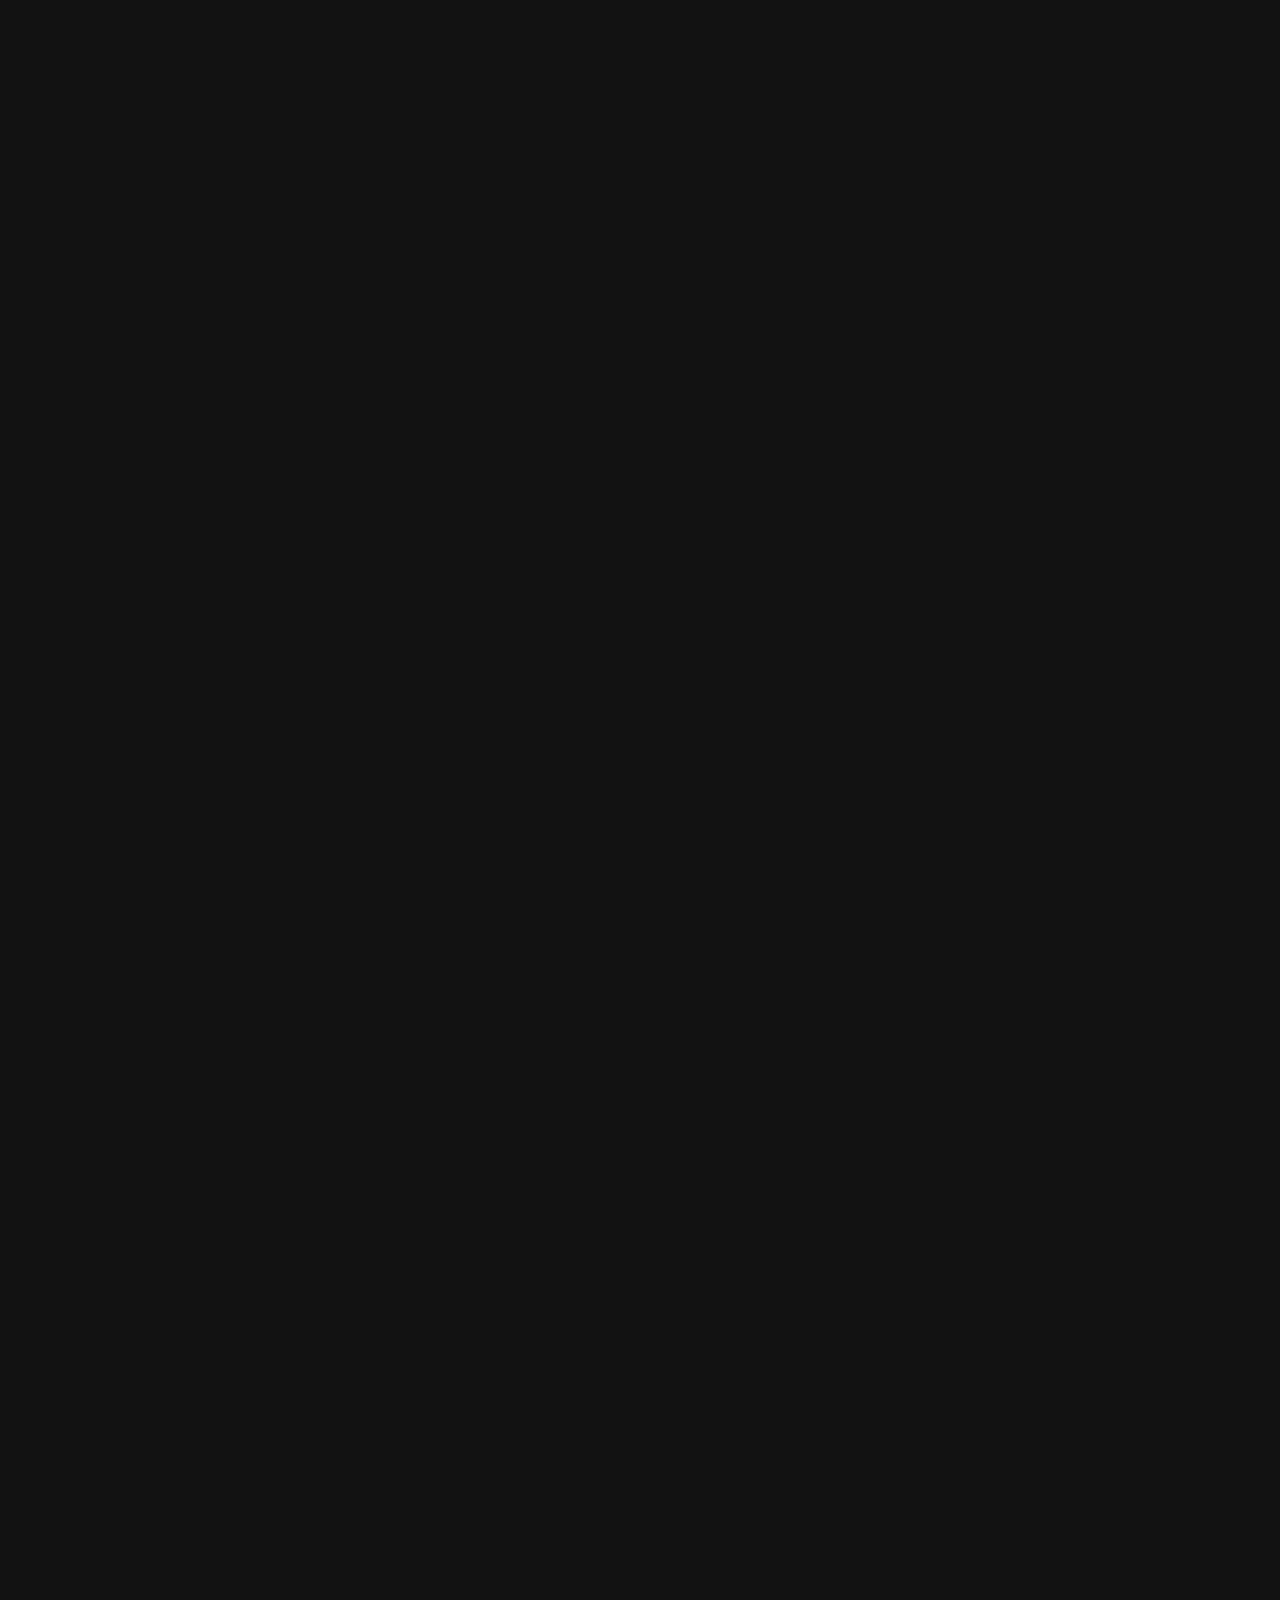
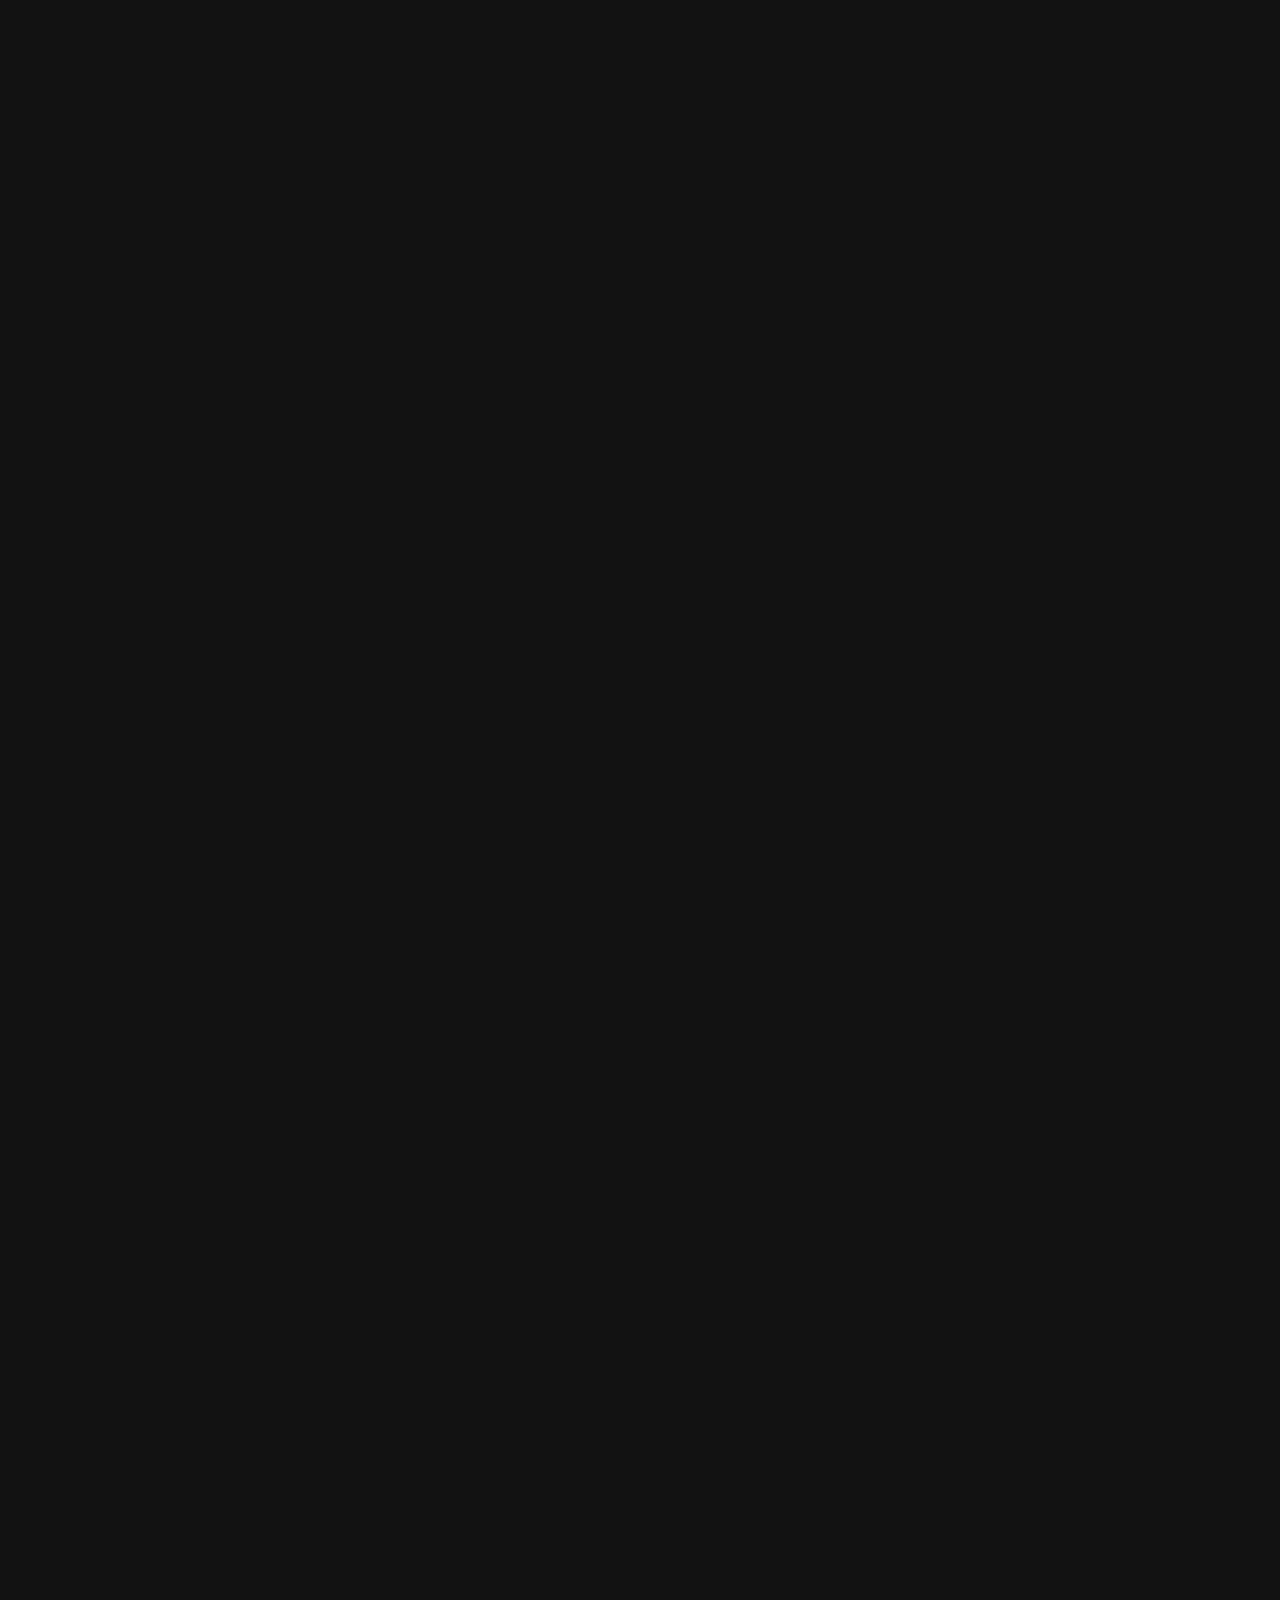
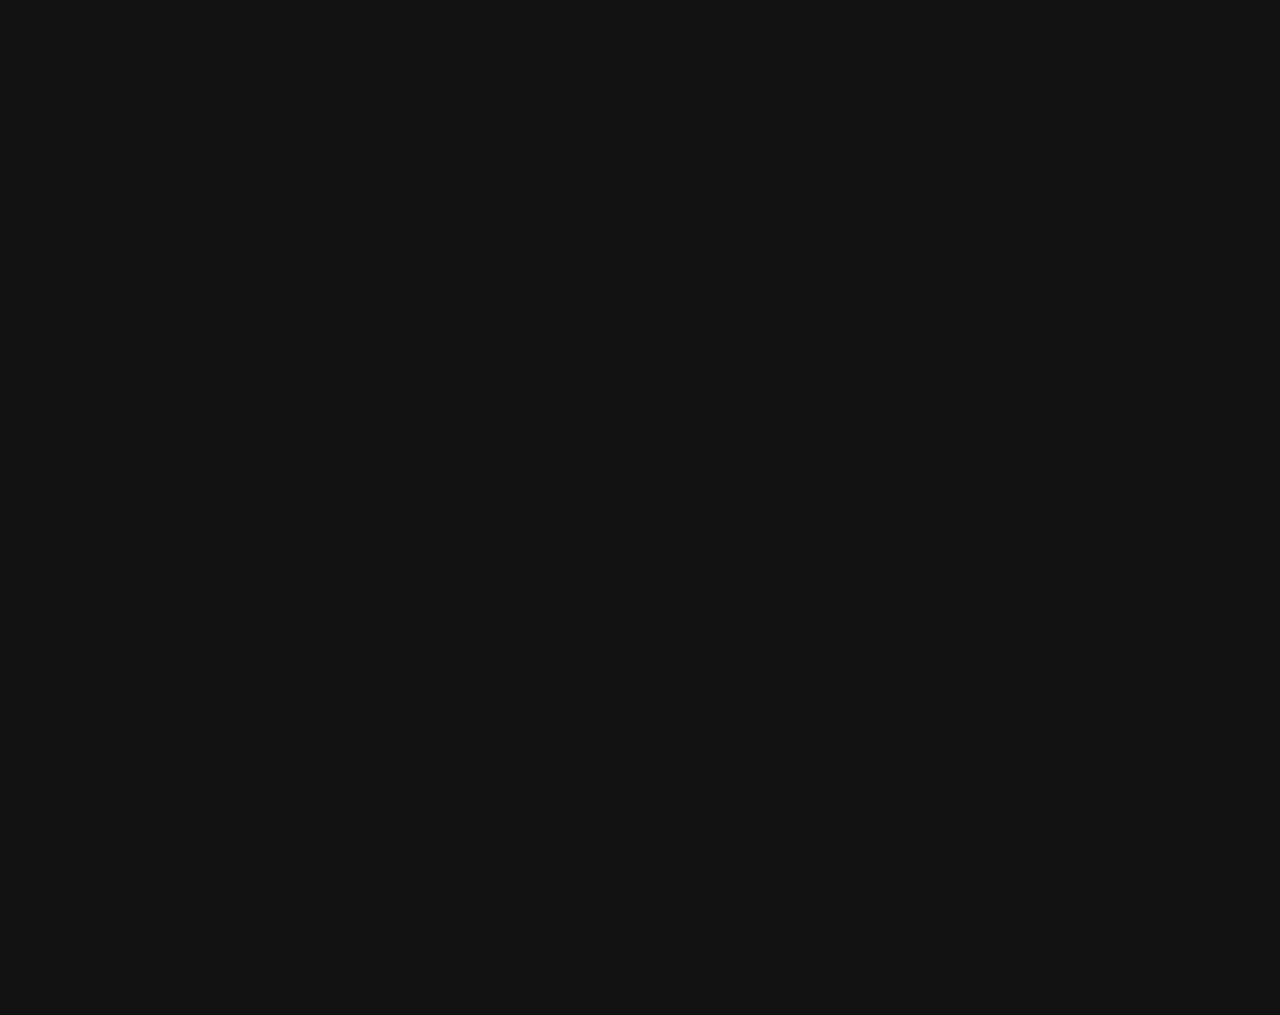
==== commit a5a53fa5: "margin update" ====
--- a/index.html
+++ b/index.html
@@ -108,7 +108,7 @@
               <form method="post"
                     action="https://script.google.com/macros/s/AKfycbyQMjeuiiGhgty8n9TeeMNt8dGwliA_OYd0fbQNbIDSAezZRz0p0lIBAYrI1qjE-kvL/exec"
                     name="contact-form" enctype="multipart/form-data">
-                <label for="name">Your Name *</label>
+                <label for="name"> Your Name *</label>
                 <input type="text" id="name" name="name" placeholder="Enter your name" required>
           
                 <label for="phone">Phone Number *</label>
--- a/styles.css
+++ b/styles.css
@@ -474,7 +474,7 @@
 .promotion-section p {
     font-size: 1.1rem;
     line-height: 1.6;
-    margin-bottom: 2rem;
+    margin-bottom: 0rem;
 }
 
 .join-button {
@@ -601,8 +601,6 @@
     height: auto;
 }
 
-
-
 .form-container button {
     width: 100%;
     padding: 12px;
